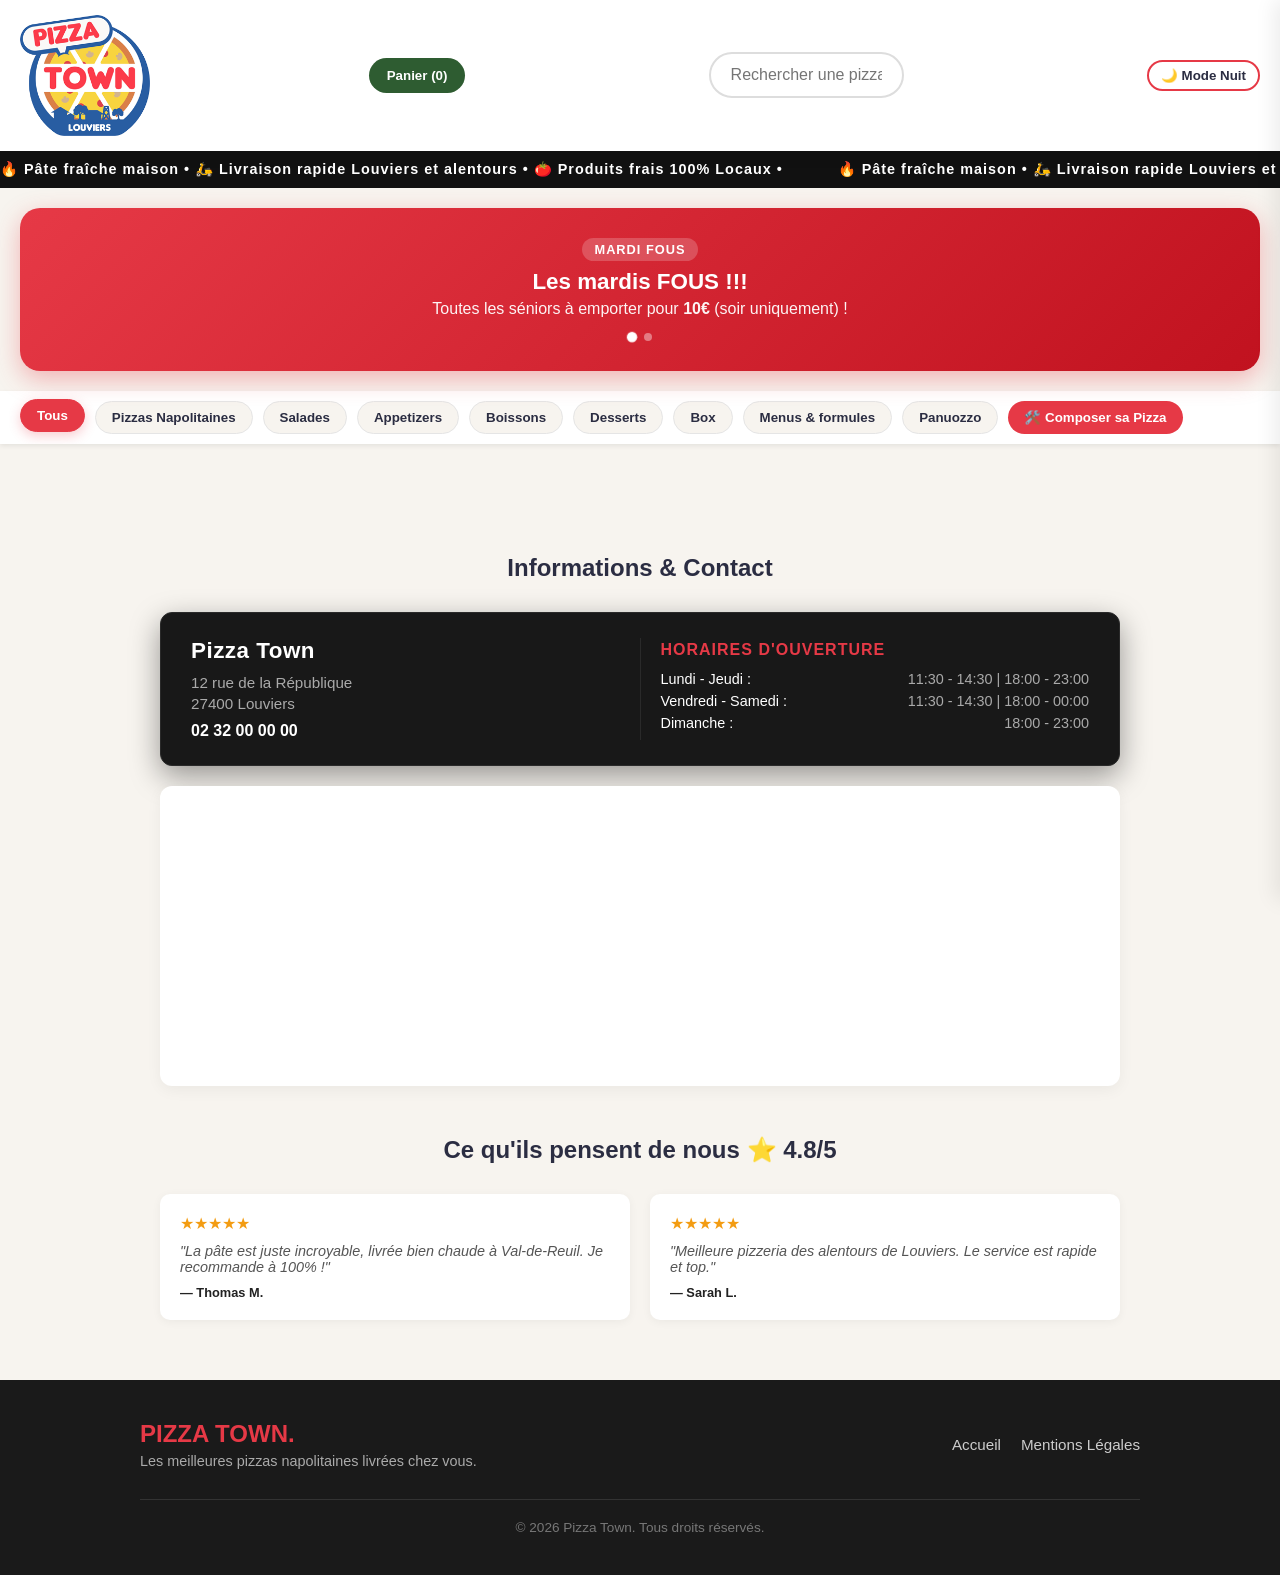
==== index.html @ d5edd6b1 "Initialisation propre site-pizza" ====
<!DOCTYPE html>
<html lang="fr">
<head>
    <meta charset="UTF-8">
    <meta name="viewport" content="width=device-width, initial-scale=1.0">
    <title>Pizza Town | Commande en ligne</title>
    <link rel="stylesheet" href="style.css">
</head>
<body>

    <!-- EN-TÊTE -->
    <header class="navbar">
        <img src="images/logo-pizza-town.png" alt="Pizza Town" id="logo" style="width: 130px; height: auto;">
        <button id="btn-ouvrir-panier" class="cart-btn">
             Panier (<span id="compteur-panier">0</span>)
        </button>
        <div class="search-container" style="text-align: center; margin: 20px 0;">
            <input type="text" id="input-recherche" placeholder="Rechercher une pizza, une boisson..." style="padding: 12px 20px; width: 80%; max-width: 400px; border: 2px solid #ddd; border-radius: 25px; font-size: 16px; outline: none; transition: border-color 0.3s ease;">
        </div>
        <button onclick="toggleDarkMode()" style="background: none; border: 2px solid #E63946; color: inherit; padding: 6px 12px; border-radius: 20px; cursor: pointer; font-weight: bold; transition: 0.2s;" id="dark-btn">🌙 Mode Nuit</button>
    </header>

    <!-- BANDEAU DÉFILANT INFINI (MARQUEE) -->
    <div class="marquee-container">
        <div class="marquee-content">
            <!-- On double le texte pour que la boucle soit invisible -->
            <span>🔥 Pâte fraîche maison • 🛵 Livraison rapide Louviers et alentours • 🍅 Produits frais 100% Locaux • </span>
            <span>🔥 Pâte fraîche maison • 🛵 Livraison rapide Louviers et alentours • 🍅 Produits frais 100% Locaux • </span>
        </div>
    </div>

    <!-- CARROUSEL -->
    <div class="promo-carousel">
        <div class="carousel-track">
            <!-- Slide 1 -->
            <div class="carousel-slide active">
                <div class="promo-badge">Mardi Fous</div>
                <h3>Les mardis FOUS !!!</h3>
                <p>Toutes les séniors à emporter pour <strong>10€</strong> (soir uniquement) !</p>
            </div>
            <!-- Slide 2 -->
            <div class="carousel-slide">
                <div class="promo-badge">Offre Spéciale</div>
                <h3>Une pizza achetée, la 2ème à -50% !</h3>
                <p>Hors week-end sur Sénior et Méga à emporter uniquement !</p>
            </div>
        </div>
        <!-- Indicateurs (les petits points) -->
        <div class="carousel-dots">
            <span class="dot active" data-slide="0"></span>
            <span class="dot" data-slide="1"></span>
        </div>
    </div>

    <!-- BARRE DE CATÉGORIES -->
    <nav class="categories-bar">
        <button class="cat-btn active" onclick="filtrerCategorie('tous')">Tous</button>
        <button class="cat-btn" onclick="filtrerCategorie('pizzas')">Pizzas Napolitaines</button>
        <button class="cat-btn" onclick="filtrerCategorie('salades')">Salades</button>
        <button class="cat-btn" onclick="filtrerCategorie('appetizers')">Appetizers</button>
        <button class="cat-btn" onclick="filtrerCategorie('boissons')">Boissons</button>
        <button class="cat-btn" onclick="filtrerCategorie('desserts')">Desserts</button>
        <button class="cat-btn" onclick="filtrerCategorie('box')">Box</button>
        <button class="cat-btn" onclick="filtrerCategorie('menus')">Menus & formules</button>
        <button class="cat-btn" onclick="filtrerCategorie('panuozzo')">Panuozzo</button>
        
        <!-- Bouton Pizza Builder -->
        <button class="cat-btn" onclick="ouvrirPizzaBuilder()" style="background: #E63946; color: white; font-weight: bold; border: none;">🛠️ Composer sa Pizza</button>
    </nav>

    <!-- GRILLE PRODUITS -->
    <main>
        <div id="grille-pizzas" class="menu-grid"></div>
    </main>

    <!-- PANIER (SIDEBAR) -->
    <aside id="panneau-panier" class="sidebar cache">
        <div class="sidebar-header">
            <h2>Votre Commande</h2>
            <button id="btn-fermer-panier" class="close-btn">X</button>
        </div>
        <div id="liste-articles-panier"></div>
        
        <!-- Bloc Upselling au panier -->
        <div id="upselling-box" style="background: rgba(230, 57, 70, 0.1); border: 1px dashed #E63946; padding: 12px; border-radius: 8px; margin: 15px; text-align: center;">
            <p style="font-size: 0.85rem; margin-bottom: 8px; font-weight: bold; color: inherit;">🔥 Offre Flash : Ajoutez un Coca-Cola 33cl pour 1.00€ !</p>
            <button type="button" onclick="ajouterUpselling('Coca-Cola 33cl', 1.00)" style="background: #E63946; color: white; padding: 6px 12px; font-size: 0.8rem; border: none; border-radius: 4px; cursor: pointer; font-weight: bold;">Ajouter à ma commande</button>
        </div>

        <div class="sidebar-footer">
            <div class="total-ligne">
                <span>Total :</span>
                <span id="prix-total">0.00 €</span>
            </div>
            <button id="btn-payer" class="pay-btn">Commander</button>
        </div>
    </aside>

    <!-- MODALE DE CHECKOUT -->
    <div id="modal-checkout" class="modal-overlay cache">
        <div class="modal-content">
            <div class="modal-header">
                <h2>Finaliser votre commande</h2>
                <button id="btn-fermer-modal" class="close-btn">✕</button>
            </div>
            
            <!-- Choix du mode de commande -->
            <div class="mode-commande-container" style="display: flex; gap: 10px; margin-bottom: 20px;">
                <button type="button" id="btn-mode-livraison" class="mode-btn active-mode" onclick="changerModeCommande('livraison')" style="flex: 1; padding: 10px; border: 2px solid #E63946; background: #E63946; color: white; border-radius: 8px; font-weight: bold; cursor: pointer;">🚚 Livraison</button>
                <button type="button" id="btn-mode-emporter" class="mode-btn" onclick="changerModeCommande('emporter')" style="flex: 1; padding: 10px; border: 2px solid #ccc; background: #f1f1f1; color: #333; border-radius: 8px; font-weight: bold; cursor: pointer;">🛍️ À emporter</button>
            </div>

            <!-- Champ Ville (Livraison) -->
            <div id="champ-ville-wrapper" style="margin-bottom: 15px;">
                <label for="ville-client" style="display: block; font-size: 0.9rem; margin-bottom: 5px; font-weight: bold;">Ville de livraison :</label>
                <select id="ville-client" style="width: 100%; padding: 10px; border-radius: 6px; border: 1px solid #ccc;">
                    <option value="">-- Choisissez votre commune --</option>
                    <option value="Incarville">Incarville (Min. 10€)</option>
                    <option value="La haye-le-comte">La haye-le-comte (Min. 10€)</option>
                    <option value="Louviers">Louviers (Min. 10€)</option>
                    <option value="Pinterville">Pinterville (Min. 10€)</option>
                    <option value="Acquigny">Acquigny (Min. 15€)</option>
                    <option value="Le vaudreuil">Le vaudreuil (Min. 15€)</option>
                    <option value="Saint-etienne-du-vauvray">Saint-etienne-du-vauvray (Min. 15€)</option>
                    <option value="Saint-pierre-du-vauvray">Saint-pierre-du-vauvray (Min. 15€)</option>
                    <option value="Val-de-reuil">Val-de-reuil (Min. 15€)</option>
                    <option value="Vironvay">Vironvay (Min. 15€)</option>
                    <option value="Heudebouville">Heudebouville (Min. 20€)</option>
                    <option value="La vallee">La vallee (Min. 20€)</option>
                    <option value="Lery">Lery (Min. 20€)</option>
                    <option value="Montaure">Montaure (Min. 20€)</option>
                    <option value="Surville">Surville (Min. 20€)</option>
                    <option value="Tostes">Tostes (Min. 20€)</option>
                    <option value="Criquebeuf-sur-seine">Criquebeuf-sur-seine (Min. 30€)</option>
                    <option value="Ande">Andé (Min. 30€)</option>
                    <option value="Ailly">Ailly (Min. 30€)</option>
                    <option value="Canappeville">Canappeville (Min. 30€)</option>
                </select>
            </div>

            <!-- Champ heure de retrait (À emporter) -->
            <div id="champ-heure-wrapper" style="display: none; margin-bottom: 15px;">
                <label for="heure-retrait" style="display: block; font-size: 0.9rem; margin-bottom: 5px; font-weight: bold;">Heure de retrait souhaitée :</label>
                <input type="time" id="heure-retrait" style="width: 100%; padding: 10px; border-radius: 6px; border: 1px solid #ccc; box-sizing: border-box;">
            </div>
            
            <form id="form-commande">
                <div class="form-group">
                    <label>Nom et Prénom</label>
                    <input type="text" id="nom-client" placeholder="Ex: Thomas Dupont" required>
                </div>
                <div class="form-group">
                    <label>Téléphone</label>
                    <input type="tel" id="tel-client" placeholder="Ex: 06 12 34 56 78" required>
                </div>
                <button type="submit" class="submit-order-btn">Valider et transmettre la commande</button>
            </form>
        </div>
    </div>

    <!-- SECTION INFORMATIONS, HORAIRES & CONTACT -->
    <section id="infos" style="max-width: 1000px; margin: 50px auto; padding: 0 20px; font-family: inherit;">
        <h2 style="text-align: center; margin-bottom: 30px; color: inherit;">Informations & Contact</h2>
        
        <div class="contact-horaires-card">
            <div class="card-section">
                <h3>Pizza Town</h3>
                <p class="adresse">12 rue de la République<br>27400 Louviers</p>
                <p class="telephone">02 32 00 00 00</p>
            </div>
            <div class="divider-vertical"></div>
            <div class="card-section horaires-section">
                <h4>Horaires d'ouverture</h4>
                <ul class="horaires-list">
                    <li><span>Lundi - Jeudi :</span> <span>11:30 - 14:30 | 18:00 - 23:00</span></li>
                    <li><span>Vendredi - Samedi :</span> <span>11:30 - 14:30 | 18:00 - 00:00</span></li>
                    <li><span>Dimanche :</span> <span>18:00 - 23:00</span></li>
                </ul>
            </div>
        </div>

        <!-- Google Maps -->
        <div style="background: white; padding: 10px; border-radius: 12px; box-shadow: 0 4px 15px rgba(0,0,0,0.05); overflow: hidden; height: 300px;">
            <iframe width="100%" height="100%" style="border:0; border-radius: 8px;" loading="lazy" allowfullscreen src="https://www.google.com/maps/embed?pb=!1m18!1m12!1m3!1d20998.50893325066!2d1.1500!3d49.2100!2m3!1f0!2f0!3f0!3m2!1i1024!2i768!4f13.1!3m3!1m2!1s0x47e13e8d697b9739%3A0x40c14484fbdb580!2s27400%20Louviers!5e0!3m2!1sfr!2sfr!4v1650000000000!5m2!1sfr!2sfr"></iframe>
        </div>
    </section>

    <!-- SECTION AVIS CLIENTS -->
    <section id="avis" style="max-width: 1000px; margin: 50px auto; padding: 0 20px;">
        <h2 style="text-align: center; margin-bottom: 30px; color: inherit;">Ce qu'ils pensent de nous ⭐ 4.8/5</h2>
        <div style="display: grid; grid-template-columns: repeat(auto-fit, minmax(280px, 1fr)); gap: 20px;">
            <div style="background: white; padding: 20px; border-radius: 10px; box-shadow: 0 2px 10px rgba(0,0,0,0.05);">
                <p style="color: #f39c12; margin: 0 0 10px 0;">★★★★★</p>
                <p style="font-size: 0.9rem; color: #555; font-style: italic;">"La pâte est juste incroyable, livrée bien chaude à Val-de-Reuil. Je recommande à 100% !"</p>
                <p style="font-size: 0.8rem; font-weight: bold; color: #222; margin-top: 10px;">— Thomas M.</p>
            </div>
            <div style="background: white; padding: 20px; border-radius: 10px; box-shadow: 0 2px 10px rgba(0,0,0,0.05);">
                <p style="color: #f39c12; margin: 0 0 10px 0;">★★★★★</p>
                <p style="font-size: 0.9rem; color: #555; font-style: italic;">"Meilleure pizzeria des alentours de Louviers. Le service est rapide et top."</p>
                <p style="font-size: 0.8rem; font-weight: bold; color: #222; margin-top: 10px;">— Sarah L.</p>
            </div>
        </div>
    </section>

    <!-- FOOTER -->
    <footer style="background: #1a1a1a; color: #fff; padding: 40px 20px; margin-top: 60px; font-family: inherit;">
        <div style="max-width: 1000px; margin: auto; display: flex; justify-content: space-between; align-items: center; flex-wrap: wrap; gap: 20px;">
            <div>
                <h3 style="margin: 0 0 5px 0; color: #E63946; font-size: 1.5rem;">PIZZA TOWN.</h3>
                <p style="margin: 0; color: #aaa; font-size: 0.9rem;">Les meilleures pizzas napolitaines livrées chez vous.</p>
            </div>
            <div style="display: flex; gap: 20px; font-size: 0.95rem;">
                <a href="index.html" style="color: #ccc; text-decoration: none; transition: color 0.2s;">Accueil</a>
                <a href="mentions-legales.html" style="color: #ccc; text-decoration: none; transition: color 0.2s;">Mentions Légales</a>
            </div>
        </div>
        <div style="max-width: 1000px; margin: 30px auto 0 auto; border-top: 1px solid #333; padding-top: 20px; text-align: center; color: #777; font-size: 0.85rem;">
            &copy; 2026 Pizza Town. Tous droits réservés. 
        </div>
    </footer>

    <!-- ========================================== -->
    <!-- MODALES (BUILDER VISUEL & TRACKER)         -->
    <!-- ========================================== -->

    <!-- 1. MODALE PIZZA BUILDER (VISUEL EN DIRECT) -->
    <div id="modal-builder" class="modal-overlay cache" style="position: fixed; top:0; left:0; width:100%; height:100%; background:rgba(0,0,0,0.7); display:flex; justify-content:center; align-items:center; z-index:2000;">
        <div style="background: white; color: #333; padding: 30px; border-radius: 12px; width: 90%; max-width: 550px; max-height: 90vh; overflow-y: auto; box-shadow: 0 10px 30px rgba(0,0,0,0.3);">
            <h2 style="margin-top: 0; color: #111; text-align: center;">Crée ta Pizza</h2>
            
            <!-- LE VISUEL DE LA PIZZA EN DIRECT -->
            <div class="pizza-visual-container">
                <div id="visuel-pate" class="pizza-layer pate">
                    <!-- Les calques de sauce -->
                    <div id="visuel-sauce-tomate" class="pizza-layer sauce tomate active"></div>
                    <div id="visuel-sauce-creme" class="pizza-layer sauce creme"></div>
                    <!-- Les calques d'ingrédients -->
                    <div id="visuel-mozzarella" class="pizza-layer ingredient mozza"></div>
                    <div id="visuel-chevre" class="pizza-layer ingredient chevre"></div>
                    <div id="visuel-viande" class="pizza-layer ingredient viande"></div>
                    <div id="visuel-poulet" class="pizza-layer ingredient poulet"></div>
                    <div id="visuel-champignons" class="pizza-layer ingredient champis"></div>
                    <div id="visuel-miel" class="pizza-layer ingredient miel"></div>
                    <div id="visuel-oignons" class="pizza-layer ingredient oignons"></div>
                    <div id="visuel-poivrons" class="pizza-layer ingredient poivrons"></div>
                </div>
            </div>

            <form id="form-builder" onsubmit="ajouterPizzaCustom(event)">
                
                <div style="margin: 15px 0;">
                    <label style="font-weight: bold; display: block; margin-bottom: 5px;">1. Taille :</label>
                    <select id="builder-taille" onchange="calculerPrixBuilder()" style="width:100%; padding:10px; border-radius:6px; border: 1px solid #ccc; font-size: 1rem;">
                        <option value="9.00" data-nom="Junior">Junior (9.00€)</option>
                        <option value="11.90" data-nom="Senior" selected>Senior (11.90€)</option>
                        <option value="16.90" data-nom="Méga">Méga (16.90€)</option>
                    </select>
                </div>

                <div style="margin: 15px 0;">
                    <label style="font-weight: bold; display: block; margin-bottom: 5px;">2. Base :</label>
                    <select id="builder-base" onchange="changerBaseVisuelle()" style="width:100%; padding:10px; border-radius:6px; border: 1px solid #ccc; font-size: 1rem;">
                        <option value="Sauce Tomate">Sauce Tomate</option>
                        <option value="Crème Fraîche">Crème Fraîche</option>
                    </select>
                </div>
                
                <div style="margin: 15px 0;">
                    <label style="font-weight: bold; display: block; margin-bottom: 10px;">3. Ingrédients (+1.50€) :</label>
                    <div style="display: grid; grid-template-columns: repeat(2, 1fr); gap: 10px;">
                        <label style="border: 2px solid #ddd; padding: 10px; border-radius: 8px; cursor: pointer; text-align: center; transition: 0.2s;">
                            <input type="checkbox" name="ingredient" value="Mozzarella" data-layer="visuel-mozzarella" onchange="majStyleEtPrix(this)" style="display:none;"> Mozzarella
                        </label>
                        <label style="border: 2px solid #ddd; padding: 10px; border-radius: 8px; cursor: pointer; text-align: center; transition: 0.2s;">
                            <input type="checkbox" name="ingredient" value="Chèvre" data-layer="visuel-chevre" onchange="majStyleEtPrix(this)" style="display:none;"> Chèvre
                        </label>
                        <label style="border: 2px solid #ddd; padding: 10px; border-radius: 8px; cursor: pointer; text-align: center; transition: 0.2s;">
                            <input type="checkbox" name="ingredient" value="Viande Hachée" data-layer="visuel-viande" onchange="majStyleEtPrix(this)" style="display:none;"> Viande Hachée
                        </label>
                        <label style="border: 2px solid #ddd; padding: 10px; border-radius: 8px; cursor: pointer; text-align: center; transition: 0.2s;">
                            <input type="checkbox" name="ingredient" value="Poulet" data-layer="visuel-poulet" onchange="majStyleEtPrix(this)" style="display:none;"> Poulet
                        </label>
                        <label style="border: 2px solid #ddd; padding: 10px; border-radius: 8px; cursor: pointer; text-align: center; transition: 0.2s;">
                            <input type="checkbox" name="ingredient" value="Champignons" data-layer="visuel-champignons" onchange="majStyleEtPrix(this)" style="display:none;"> Champignons
                        </label>
                        <label style="border: 2px solid #ddd; padding: 10px; border-radius: 8px; cursor: pointer; text-align: center; transition: 0.2s;">
                            <input type="checkbox" name="ingredient" value="Miel" data-layer="visuel-miel" onchange="majStyleEtPrix(this)" style="display:none;"> Miel
                        </label>
                        <label style="border: 2px solid #ddd; padding: 10px; border-radius: 8px; cursor: pointer; text-align: center; transition: 0.2s;">
                            <input type="checkbox" name="ingredient" value="Oignons" data-layer="visuel-oignons" onchange="majStyleEtPrix(this)" style="display:none;"> Oignons
                        </label>
                        <label style="border: 2px solid #ddd; padding: 10px; border-radius: 8px; cursor: pointer; text-align: center; transition: 0.2s;">
                            <input type="checkbox" name="ingredient" value="Poivrons" data-layer="visuel-poivrons" onchange="majStyleEtPrix(this)" style="display:none;"> Poivrons
                        </label>
                    </div>
                </div>
                
                <div style="display: flex; gap: 10px; margin-top: 25px;">
                    <button type="submit" id="btn-prix-builder" style="flex: 1; background: #E63946; padding: 15px; color: white; border: none; border-radius: 6px; font-weight: bold; font-size: 1.1rem; cursor:pointer;">Ajouter au panier (11.90 €)</button>
                    <button type="button" onclick="fermerBuilder()" style="background: #666; padding: 15px; color: white; border: none; border-radius: 6px; font-weight: bold; cursor:pointer;">Annuler</button>
                </div>
            </form>
        </div>
    </div>

    <!-- 2. MODALE DU TRACKER DE COMMANDE -->
    <div id="modal-tracker" class="modal-overlay cache" style="position: fixed; top:0; left:0; width:100%; height:100%; background:rgba(0,0,0,0.8); display:flex; justify-content:center; align-items:center; z-index:2000;">
        <div style="background: white; color: #333; padding: 30px; border-radius: 12px; width: 90%; max-width: 450px; text-align: center; box-shadow: 0 4px 20px rgba(0,0,0,0.2);">
            <h2 style="margin-top: 0; color: #111;">🍕 Suivi de votre Commande</h2>
            <p style="color: #666; font-size: 0.9rem; margin-bottom: 20px;">Votre commande est transmise en cuisine en temps réel.</p>
            
            <div style="display: flex; flex-direction: column; gap: 15px; text-align: left; margin: 20px 0; background: #f9f9f9; padding: 20px; border-radius: 8px;">
                <div id="step-1" style="font-weight: bold; color: #2a9d8f; font-size: 1.1rem;">✔ Commande validée</div>
                <div id="step-2" style="color: #888; font-size: 1.1rem;">⏳ En cours de préparation</div>
                <div id="step-3" style="color: #888; font-size: 1.1rem;">🔥 Au four</div>
                <div id="step-4" style="color: #888; font-size: 1.1rem;">🚀 En route / Prête à être récupérée</div>
            </div>

            <button onclick="fermerTracker()" style="background: #E63946; color: white; border: none; padding: 12px 25px; border-radius: 6px; font-weight: bold; margin-top: 15px; cursor:pointer;">Fermer le suivi</button>
        </div>
    </div>

    <script src="app.js"></script>
</body>
</html>
---- style.css ----
/* =========================================
   1. VARIABLES (Thème Clair & Italien)
   ========================================= */
:root {
  --rouge-tomate: #E63946;
  --vert-basilic: #2E5C31;
  --blanc-creme: #F7F4EF;
  --texte-sombre: #2B2D42;
  --gris-clair: #E5E5E5;
  --ombre: rgba(0, 0, 0, 0.08);
}

/* =========================================
   2. RESET BASIQUE
   ========================================= */
* {
  margin: 0;
  padding: 0;
  box-sizing: border-box;
  font-family: 'Segoe UI', Tahoma, Geneva, Verdana, sans-serif;
}

body {
  background-color: var(--blanc-creme);
  color: var(--texte-sombre);
}

/* =========================================
   3. EN-TÊTE (Barre de navigation)
   ========================================= */
.navbar {
  display: flex;
  justify-content: space-between;
  align-items: center;
  padding: 15px 20px;
  background-color: white;
  box-shadow: 0 4px 15px var(--ombre);
  position: sticky;
  top: 0;
  z-index: 100;
}

.logo h1 {
  color: var(--rouge-tomate);
  font-size: 1.5rem;
  font-weight: 900;
  letter-spacing: -1px;
}

.cart-btn {
  background-color: var(--vert-basilic);
  color: white;
  border: none;
  padding: 10px 18px;
  border-radius: 30px;
  font-weight: bold;
  cursor: pointer;
  transition: transform 0.2s;
}

.cart-btn:active {
  transform: scale(0.95);
}

/* =========================================
   4. BANNIÈRE PROMO
   ========================================= */
.hero-banner {
  background-color: var(--rouge-tomate);
  color: white;
  padding: 30px 20px;
  text-align: center;
  margin: 20px;
  border-radius: 20px;
  box-shadow: 0 8px 20px rgba(230, 57, 70, 0.3);
}

/* =========================================
   5. BARRE DE CATEGORIES
   ========================================= */
.categories-bar {
  display: flex;
  gap: 10px;
  overflow-x: auto;
  padding: 10px 20px;
  background-color: white;
  margin-bottom: 20px;
  box-shadow: 0 2px 5px var(--ombre);
}

.cat-btn {
  background-color: var(--blanc-creme);
  color: var(--texte-sombre);
  border: 1px solid var(--gris-clair);
  padding: 8px 16px;
  border-radius: 20px;
  font-weight: 600;
  white-space: nowrap;
  cursor: pointer;
  transition: 0.2s;
}

.cat-btn.active, .cat-btn:hover {
  background-color: var(--rouge-tomate);
  color: white;
  border-color: var(--rouge-tomate);
}

/* =========================================
   6. MENU & GRILLE PRODUITS
   ========================================= */
main {
  padding: 20px;
}

.menu-grid {
  display: grid;
  grid-template-columns: 1fr;
  gap: 20px;
}

.pizza-card {
  background: white;
  border-radius: 15px;
  padding: 15px;
  box-shadow: 0 4px 10px var(--ombre);
  text-align: left;
}

/* Nouvelle carte produit immersive */
.product-card, .pizza-card {
    background: #ffffff;
    border-radius: 16px;
    overflow: hidden; /* Cache tout ce qui dépasse pour un effet propre */
    box-shadow: 0 6px 20px rgba(0, 0, 0, 0.06);
    display: flex;
    flex-direction: column;
    text-align: left;
    transition: transform 0.3s ease, box-shadow 0.3s ease;
}

.product-card:hover, .pizza-card:hover {
    transform: translateY(-6px);
    box-shadow: 0 12px 30px rgba(0, 0, 0, 0.12);
}

/* Image en plein format en haut de la carte */
.product-card img, .pizza-card img {
    width: 100%;
    height: 180px;
    object-fit: cover; /* L'image remplit tout l'espace sans bandes grises */
    transition: transform 0.5s ease; /* Prépare l'effet zoom */
}

/* Effet zoom ultra-stylé quand la souris passe sur la carte */
.product-card:hover img, .pizza-card:hover img {
    transform: scale(1.05);
}

/* Zone du texte à l'intérieur de la carte */
.product-card h3, .pizza-card h3, 
.product-card .pizza-nom, .pizza-card .pizza-nom {
    padding: 15px 15px 5px 15px;
    font-size: 1.15rem;
    font-weight: 700;
}

.product-card .category {
    padding: 0 15px;
    font-size: 0.8rem;
    color: #888;
    text-transform: uppercase;
}

/* Ajustement pour le bouton d'ajout en bas de carte */
.product-card .add-btn, .pizza-card .add-btn {
    margin: 15px;
    width: calc(100% - 30px);
}

.pizza-nom {
  font-size: 1.2rem;
  font-weight: bold;
}

.pizza-prix {
  color: var(--rouge-tomate);
  font-weight: bold;
  margin: 5px 0 15px 0;
}

.add-btn {
  background-color: white;
  color: var(--rouge-tomate);
  border: 2px solid var(--rouge-tomate);
  padding: 10px;
  width: 100%;
  border-radius: 10px;
  font-weight: bold;
  cursor: pointer;
  transition: 0.2s;
}

.add-btn:active {
  background-color: var(--rouge-tomate);
  color: white;
}

/* =========================================
   7. PANNEAU LATÉRAL (Panier)
   ========================================= */
.sidebar {
  position: fixed;
  top: 0;
  right: 0;
  width: 100%;
  max-width: 400px;
  height: 100vh;
  background-color: white;
  box-shadow: -5px 0 20px var(--ombre);
  display: flex;
  flex-direction: column;
  transition: transform 0.3s ease-in-out;
  z-index: 200;
}

.cache {
  transform: translateX(100%);
}

.sidebar-header {
  display: flex;
  justify-content: space-between;
  align-items: center;
  padding: 20px;
  background-color: var(--blanc-creme);
  border-bottom: 1px solid var(--gris-clair);
}

.close-btn {
  background: none;
  border: none;
  font-size: 1.5rem;
  font-weight: bold;
  color: var(--texte-sombre);
  cursor: pointer;
}

#liste-articles-panier {
  flex: 1;
  padding: 20px;
  overflow-y: auto;
}

.sidebar-footer {
  padding: 20px;
  background-color: white;
  border-top: 1px solid var(--gris-clair);
}

.total-ligne {
  display: flex;
  justify-content: space-between;
  font-size: 1.2rem;
  font-weight: bold;
  margin-bottom: 15px;
}

.pay-btn {
  background-color: var(--vert-basilic);
  color: white;
  border: none;
  width: 100%;
  padding: 15px;
  border-radius: 10px;
  font-size: 1.1rem;
  font-weight: bold;
  cursor: pointer;
}

/* =========================================
   8. ADAPTATION PC / TABLETTES
   ========================================= */
@media (min-width: 768px) {
  .menu-grid {
    grid-template-columns: repeat(3, 1fr);
  }
}
@keyframes fadeIn {
    from {
        opacity: 0;
        transform: translateY(15px);
    }
    to {
        opacity: 1;
        transform: translateY(0);
    }
}

.product-card, .pizza-card {
    animation: fadeIn 0.4s ease-out forwards;
}
.product-card, .pizza-card {
    transition: transform 0.3s ease, box-shadow 0.3s ease;
}

.product-card:hover, .pizza-card:hover {
    transform: translateY(-6px);
    box-shadow: 0 10px 25px rgba(0, 0, 0, 0.12);
}
.add-btn, .cart-btn, .cat-btn {
    transition: transform 0.15s ease, background-color 0.2s ease, color 0.2s ease;
}

.add-btn:active, .cart-btn:active, .cat-btn:active {
    transform: scale(0.95);
}
/* Animation au survol et au clic pour les boutons d'ajout */
.add-btn {
    transition: all 0.25s cubic-bezier(0.16, 1, 0.3, 1);
    cursor: pointer;
}

/* Effet quand la souris passe dessus (Hover) */
.add-btn:hover {
    transform: translateY(-2px) scale(1.02);
    background-color: var(--rouge-tomate);
    color: white;
    box-shadow: 0 6px 15px rgba(230, 57, 70, 0.3);
}

/* Effet au clic (Active) */
.add-btn:active {
    transform: translateY(0) scale(0.97);
    box-shadow: 0 2px 5px rgba(230, 57, 70, 0.2);
}
/* =========================================
   CARROUSEL PROMOTIONNEL
   ========================================= */
.promo-carousel {
    position: relative;
    background: linear-gradient(135deg, var(--rouge-tomate), #c1121f);
    color: white;
    padding: 30px 20px;
    margin: 20px;
    border-radius: 20px;
    box-shadow: 0 8px 25px rgba(230, 57, 70, 0.35);
    overflow: hidden;
    text-align: center;
    min-height: 130px;
    display: flex;
    flex-direction: column;
    justify-content: center;
}

.carousel-track {
    position: relative;
    width: 100%;
}

.carousel-slide {
    display: none;
    opacity: 0;
    transition: opacity 0.6s ease-in-out;
}

.carousel-slide.active {
    display: block;
    opacity: 1;
    animation: slideIn 0.5s ease-out forwards;
}

@keyframes slideIn {
    from {
        transform: translateY(10px);
        opacity: 0;
    }
    to {
        transform: translateY(0);
        opacity: 1;
    }
}

.promo-badge {
    display: inline-block;
    background-color: rgba(255, 255, 255, 0.2);
    padding: 4px 12px;
    border-radius: 20px;
    font-size: 0.8rem;
    font-weight: bold;
    text-transform: uppercase;
    letter-spacing: 1px;
    margin-bottom: 8px;
}

.carousel-slide h3 {
    font-size: 1.4rem;
    font-weight: 800;
    margin-bottom: 5px;
}

.carousel-slide p {
    font-size: 1rem;
    opacity: 0.95;
}

/* Les points de navigation en bas */
.carousel-dots {
    display: flex;
    justify-content: center;
    gap: 8px;
    margin-top: 15px;
}

.dot {
    width: 8px;
    height: 8px;
    border-radius: 50%;
    background-color: rgba(255, 255, 255, 0.4);
    cursor: pointer;
    transition: background-color 0.3s, transform 0.3s;
}

.dot.active {
    background-color: white;
    transform: scale(1.3);
}
@keyframes bounce {
    0%, 100% { transform: scale(1); }
    50% { transform: scale(1.25); }
}

.cart-btn.pulse {
    animation: bounce 0.4s ease-in-out;
}
.cat-btn {
    transition: all 0.3s cubic-bezier(0.4, 0, 0.2, 1);
}

.cat-btn.active {
    transform: translateY(-2px);
    box-shadow: 0 4px 12px rgba(230, 57, 70, 0.25);
}
.add-btn {
    position: relative;
    overflow: hidden;
}

.add-btn::after {
    content: "";
    position: absolute;
    top: 50%;
    left: 50%;
    width: 5;
    height: 5px;
    background: rgba(255, 255, 255, 0.5);
    opacity: 0;
    border-radius: 100%;
    transform: scale(1, 1) translate(-50%);
    transform-origin: 50% 50%;
}

.add-btn:active::after {
    animation: ripple 0.4s ease-out;
}

@keyframes ripple {
    0% {
        transform: scale(0, 0);
        opacity: 0.5;
    }
    100% {
        transform: scale(40, 40);
        opacity: 0;
    }
}
@keyframes flyToCart {
    0% {
        transform: scale(1);
        opacity: 1;
    }
    50% {
        transform: scale(0.3) translateY(-150px);
        opacity: 0.7;
    }
    100% {
        transform: scale(0.1) translateY(-300px);
        opacity: 0;
    }
}

.product-card.flying {
    animation: flyToCart 0.6s cubic-bezier(0.2, 1, 0.3, 1) forwards;
    pointer-events: none;
}
@keyframes flyToCart {
    0% {
        transform: scale(1);
        opacity: 1;
    }
    50% {
        transform: scale(0.2) translateY(-200px) translateX(100px);
        opacity: 0.6;
    }
    100% {
        transform: scale(0.05) translateY(-400px) translateX(200px);
        opacity: 0;
    }
}

.product-card.flying, .pizza-card.flying {
    animation: flyToCart 0.6s cubic-bezier(0.2, 1, 0.3, 1) forwards;
    z-index: 1000;
    pointer-events: none;
}
@keyframes flyToCartDynamic {
    0% {
        transform: scale(1) translate(0, 0);
        opacity: 1;
    }
    50% {
        transform: scale(0.3);
        opacity: 0.8;
    }
    100% {
        transform: scale(0.05) translate(var(--translate-x), var(--translate-y));
        opacity: 0;
    }
}

.product-card.flying, .pizza-card.flying {
    animation: flyToCartDynamic 0.6s cubic-bezier(0.2, 1, 0.3, 1) forwards;
    z-index: 1000;
    pointer-events: none;
    position: relative;
}
#input-recherche:focus {
    border-color: #E63946; /* Utilise la couleur principale de ton thème */
    box-shadow: 0 4px 12px rgba(230, 57, 70, 0.15);
}

@keyframes toastAnim {
    0% { transform: translateY(100px); opacity: 0; }
    15% { transform: translateY(0); opacity: 1; }
    85% { transform: translateY(0); opacity: 1; }
    100% { transform: translateY(100px); opacity: 0; }
}

.toast-notification {
    position: fixed;
    bottom: 25px;
    right: 25px;
    background: #111;
    color: #fff;
    padding: 14px 22px;
    border-radius: 10px;
    font-family: inherit;
    font-size: 15px;
    font-weight: 500;
    z-index: 10000;
    box-shadow: 0 8px 20px rgba(0, 0, 0, 0.25);
    border-left: 4px solid #E63946; /* Rappel de ta couleur de thème */
    animation: toastAnim 2.5s ease forwards;
}
/* Style global de la liste dans le panier */
#liste-articles-panier {
    padding: 15px;
    max-height: calc(100vh - 200px);
    overflow-y: auto;
}

/* Ligne d'un article dans le panier */
.panier-item {
    display: flex;
    justify-content: space-between;
    align-items: center;
    background: #f9f9f9;
    padding: 12px;
    border-radius: 8px;
    margin-bottom: 10px;
    border: 1px solid #eee;
}

.panier-item-infos {
    display: flex;
    flex-direction: column;
    gap: 4px;
}

.panier-item-nom {
    font-weight: 600;
    color: #222;
    font-size: 0.95rem;
}

.panier-item-prix {
    color: #E63946;
    font-weight: bold;
    font-size: 0.9rem;
}

/* Bouton supprimer propre */
.panier-btn-supprimer {
    background: #ffeeee;
    border: none;
    color: #E63946;
    width: 32px;
    height: 32px;
    border-radius: 50%;
    cursor: pointer;
    display: flex;
    align-items: center;
    justify-content: center;
    transition: background 0.2s;
}

.panier-btn-supprimer:hover {
    background: #E63946;
    color: white;
}
.modal-overlay {
    position: fixed;
    top: 0;
    left: 0;
    width: 100%;
    height: 100%;
    background: rgba(0, 0, 0, 0.6);
    display: flex;
    justify-content: center;
    align-items: center;
    z-index: 20000;
}

.modal-overlay.cache {
    display: none;
}

.modal-content {
    background: white;
    padding: 30px;
    border-radius: 12px;
    width: 90%;
    max-width: 450px;
    box-shadow: 0 10px 30px rgba(0,0,0,0.3);
}

.modal-header {
    display: flex;
    justify-content: space-between;
    align-items: center;
    margin-bottom: 20px;
}

.form-group {
    margin-bottom: 15px;
}

.form-group label {
    display: block;
    margin-bottom: 5px;
    font-weight: 600;
    font-size: 0.9rem;
}

.form-group input, .form-group select {
    width: 100%;
    padding: 10px;
    border: 1px solid #ddd;
    border-radius: 6px;
    font-size: 1rem;
    outline: none;
}

.submit-order-btn {
    width: 100%;
    background: #2D6A4F;
    color: white;
    border: none;
    padding: 12px;
    border-radius: 6px;
    font-weight: bold;
    font-size: 1rem;
    cursor: pointer;
    margin-top: 10px;
    transition: background 0.2s;
}

.submit-order-btn:hover {
    background: #1B4332;
}
/* --- MODE NUIT PRO --- */
body.dark-mode {
    background-color: #121212 !important;
    color: #f1f1f1 !important;
}

body.dark-mode header,
body.dark-mode .pizza-card,
body.dark-mode .modal-content,
body.dark-mode footer {
    background-color: #1e1e1e !important;
    color: #f1f1f1 !important;
    border-color: #333 !important;
}

body.dark-mode .pizza-nom, 
body.dark-mode h1, 
body.dark-mode h2, 
body.dark-mode h3, 
body.dark-mode h4 {
    color: #ffffff !important;
}

body.dark-mode p, 
body.dark-mode span:not(.pizza-prix) {
    color: #b0b0b0 !important;
}

/* Ajustement des boutons de taille en mode nuit */
body.dark-mode .taille-selector label {
    background: #2d2d2d !important;
    color: #ccc !important;
    border: 1px solid #444;
}

body.dark-mode .taille-selector label span {
    color: #888 !important;
}

body.dark-mode .taille-selector label.taille-active,
body.dark-mode .taille-selector input:checked + span {
    background: #E63946 !important;
    color: white !important;
}

body.dark-mode input[type="text"], 
body.dark-mode input[type="tel"], 
body.dark-mode select {
    background-color: #2d2d2d !important;
    color: white !important;
    border-color: #444 !important;
}
/* --- CORRECTIONS MODE NUIT (Panneau panier & Boutons de taille) --- */
body.dark-mode #panneau-panier {
    background-color: #1e1e1e !important;
    color: #f1f1f1 !important;
}

body.dark-mode .panier-item {
    background-color: #2d2d2d !important;
    border-color: #444 !important;
}

body.dark-mode .panier-item-nom,
body.dark-mode .panier-item-prix {
    color: #f1f1f1 !important;
}

/* Forcer le bouton rouge actif peu importe le mode */
.taille-selector label.taille-active {
    background: #E63946 !important;
    color: white !important;
}
.taille-selector label.taille-active span {
    color: #ffe5e7 !important;
}
.contact-horaires-card {
    background: #181818;
    color: #f1f1f1;
    border: 1px solid #2a2a2a;
    border-radius: 12px;
    padding: 25px 30px;
    width: 100%; /* S'étale sur toute la largeur disponible comme la carte Maps */
    box-sizing: border-box;
    display: flex;
    flex-wrap: wrap;
    align-items: center;
    justify-content: space-between;
    gap: 20px;
    box-shadow: 0 10px 30px rgba(0, 0, 0, 0.4);
    margin-bottom: 20px; /* Espace avant la carte Maps */
}

.contact-horaires-card .card-section {
    flex: 1;
    min-width: 250px;
}

.contact-horaires-card h3 {
    margin: 0 0 8px 0;
    font-size: 1.4rem;
    color: #ffffff;
    letter-spacing: 0.5px;
}

.contact-horaires-card h4 {
    margin: 0 0 12px 0;
    font-size: 1rem;
    color: #E63946;
    text-transform: uppercase;
    letter-spacing: 1px;
}

.card-section .adresse {
    color: #aaa;
    font-size: 0.95rem;
    line-height: 1.4;
    margin-bottom: 8px;
}

.card-section .telephone {
    color: #ffffff;
    font-weight: 600;
    font-size: 1rem;
    margin: 0;
}

/* Ligne de séparation verticale entre les infos et les horaires sur grand écran */
.divider-vertical {
    width: 1px;
    background: #2a2a2a;
    align-self: stretch;
}

.horaires-list {
    list-style: none;
    padding: 0;
    margin: 0;
}

.horaires-list li {
    display: flex;
    justify-content: space-between;
    font-size: 0.9rem;
    margin-bottom: 6px;
    color: #ccc;
    gap: 15px;
}

.horaires-list li span:first-child {
    font-weight: 500;
    color: #ffffff;
}

.horaires-list li span:last-child {
    color: #aaa;
    text-align: right;
}

/* Adaptation automatique sur mobile (passe en colonne si l'écran est trop étroit) */
@media (max-width: 768px) {
    .contact-horaires-card {
        flex-direction: column;
        align-items: stretch;
    }
    .divider-vertical {
        width: 100%;
        height: 1px;
    }
}
/* =========================================
   🍕 MODALE PIZZA BUILDER (SUR-MESURE)
========================================= */
.builder-modal-content {
    background: white;
    color: #333;
    padding: 30px;
    border-radius: 12px;
    width: 90%;
    max-width: 550px;
    max-height: 90vh;
    overflow-y: auto;
    box-shadow: 0 4px 20px rgba(0,0,0,0.2);
}

.builder-title {
    margin-top: 0;
    color: #111;
    margin-bottom: 20px;
}

.builder-section {
    margin: 15px 0;
}

.builder-label {
    font-weight: bold;
    display: block;
    margin-bottom: 8px;
}

.builder-select {
    width: 100%;
    padding: 10px;
    border: 1px solid #ccc;
    border-radius: 6px;
    font-size: 1rem;
    outline: none;
    transition: 0.3s;
}

.builder-select:focus {
    border-color: #E63946;
}

/* Grille des ingrédients */
.ingredients-grid {
    display: grid;
    grid-template-columns: repeat(auto-fit, minmax(130px, 1fr));
    gap: 10px;
}

.ingredient-btn {
    display: block;
    border: 2px solid #ddd;
    padding: 10px;
    border-radius: 8px;
    cursor: pointer;
    text-align: center;
    transition: all 0.2s ease-in-out;
    user-select: none;
    background: transparent;
    color: inherit;
}

/* On cache la petite case à cocher native */
.ingredient-btn input {
    display: none; 
}

/* L'état quand on clique sur l'ingrédient */
.ingredient-btn.active {
    border-color: #E63946;
    background: rgba(230, 57, 70, 0.08);
    color: #E63946;
    font-weight: bold;
}

/* Boutons d'action */
.builder-actions {
    display: flex;
    gap: 10px;
    margin-top: 25px;
}

.btn-valider-builder {
    flex: 1;
    background: #E63946;
    padding: 15px;
    color: white;
    border: none;
    border-radius: 6px;
    font-weight: bold;
    cursor: pointer;
    font-size: 1.1rem;
    transition: 0.2s;
}

.btn-valider-builder:hover {
    opacity: 0.9;
}

.btn-annuler-builder {
    background: #666;
    padding: 15px;
    color: white;
    border: none;
    border-radius: 6px;
    font-weight: bold;
    cursor: pointer;
    transition: 0.2s;
}

.btn-annuler-builder:hover {
    background: #555;
}
/* =========================================
   ANIMATIONS PREMIUM (MARQUEE & BOUTON)
========================================= */

/* --- 1. Bandeau Marquee --- */
.marquee-container {
    width: 100%;
    background: #111; /* Fond sombre classe */
    color: #fff;
    padding: 10px 0;
    overflow: hidden;
    white-space: nowrap;
    display: flex;
    align-items: center;
    font-size: 0.9rem;
    font-weight: bold;
    letter-spacing: 1px;
}

.marquee-content {
    display: inline-block;
    animation: scrollMarquee 20s linear infinite; /* 20s = Vitesse de défilement */
}

/* Espace entre les phrases */
.marquee-content span {
    padding-right: 50px;
}

@keyframes scrollMarquee {
    from { transform: translateX(0); }
    to { transform: translateX(-50%); } 
}

/* --- 2. Bouton d'ajout Micro-interactif --- */
.add-btn {
    position: relative;
    display: flex;
    justify-content: center;
    align-items: center;
    height: 42px; /* Hauteur fixe pour éviter que ça saute */
    transition: all 0.3s cubic-bezier(0.25, 0.8, 0.25, 1);
    overflow: hidden;
}

/* État "Chargement" (Le bouton se rétracte en rond) */
.add-btn.loading {
    width: 42px !important;
    border-radius: 50%;
    color: transparent !important;
    pointer-events: none; /* Empêche de cliquer deux fois */
    background-color: #666 !important;
    margin: 0 auto;
}

/* Le petit cercle qui tourne à l'intérieur */
.add-btn.loading::after {
    content: "";
    position: absolute;
    width: 20px;
    height: 20px;
    border: 3px solid rgba(255,255,255,0.3);
    border-top-color: white;
    border-radius: 50%;
    animation: spinButton 0.6s linear infinite;
}

@keyframes spinButton {
    to { transform: rotate(360deg); }
}

/* État "Succès" (Vert + Rebond) */
.add-btn.success {
    background-color: #2a9d8f !important; /* Vert succès */
    color: white !important;
    pointer-events: none;
    animation: bounceButton 0.5s cubic-bezier(0.175, 0.885, 0.32, 1.275);
}

@keyframes bounceButton {
    0% { transform: scale(0.9); }
    50% { transform: scale(1.05); }
    100% { transform: scale(1); }
}
/* =========================================
   BUILDER VISUEL (PIZZA EN DIRECT)
========================================= */

.pizza-visual-container {
    display: flex;
    justify-content: center;
    margin: 20px 0;
}

.pizza-layer {
    position: absolute;
    top: 0; left: 0; width: 100%; height: 100%;
    border-radius: 50%;
    opacity: 0;
    transition: opacity 0.3s ease-in-out, transform 0.3s ease;
    pointer-events: none;
}

/* Le calque actif devient visible */
.pizza-layer.active {
    opacity: 1;
}

/* 1. La pâte à pizza */
.pate {
    position: relative;
    width: 220px;
    height: 220px;
    background: #e8c396;
    border: 12px solid #d4a373;
    box-shadow: inset 0 0 20px rgba(0,0,0,0.1), 0 10px 20px rgba(0,0,0,0.15);
    opacity: 1; /* La pâte est toujours visible */
    overflow: hidden; /* Empêche les ingrédients de déborder de la croûte */
}

/* 2. Les sauces */
.sauce {
    transform: scale(0.95);
}
.sauce.tomate { background: #cf3125; }
.sauce.creme { background: #fdf5e6; }

/* 3. Les ingrédients (Motifs CSS pour simuler la nourriture) */
.ingredient {
    transform: scale(0.92);
}

.mozza {
    background: radial-gradient(circle, rgba(255,255,255,0.9) 15%, transparent 16%), 
                radial-gradient(circle, rgba(255,255,255,0.8) 10%, transparent 11%);
    background-size: 50px 50px;
    background-position: 0 0, 25px 25px;
}

.viande {
    background: radial-gradient(circle, #5c4033 12%, transparent 13%);
    background-size: 40px 40px;
    background-position: 10px 10px;
}

.champis {
    background: radial-gradient(ellipse, #b5b5b5 12%, transparent 13%);
    background-size: 45px 45px;
    background-position: 5px 15px;
}

.poulet {
    background: radial-gradient(circle, #dca85b 12%, transparent 13%);
    background-size: 35px 35px;
    background-position: 15px 5px;
}

.poivrons {
    background: radial-gradient(circle, #4caf50 10%, transparent 11%);
    background-size: 40px 40px;
    background-position: 0 20px;
}

.oignons {
    background: radial-gradient(circle, transparent 8%, #9c27b0 9%, #9c27b0 11%, transparent 12%);
    background-size: 45px 45px;
    background-position: 20px 20px;
}

.chevre {
    background: radial-gradient(circle, #ffffff 18%, #cccccc 20%, transparent 21%);
    background-size: 60px 60px;
    background-position: 5px 5px;
}

.miel {
    background: radial-gradient(circle, rgba(255, 193, 7, 0.7) 15%, transparent 20%);
    background-size: 70px 70px;
    background-position: 10px 30px;
}
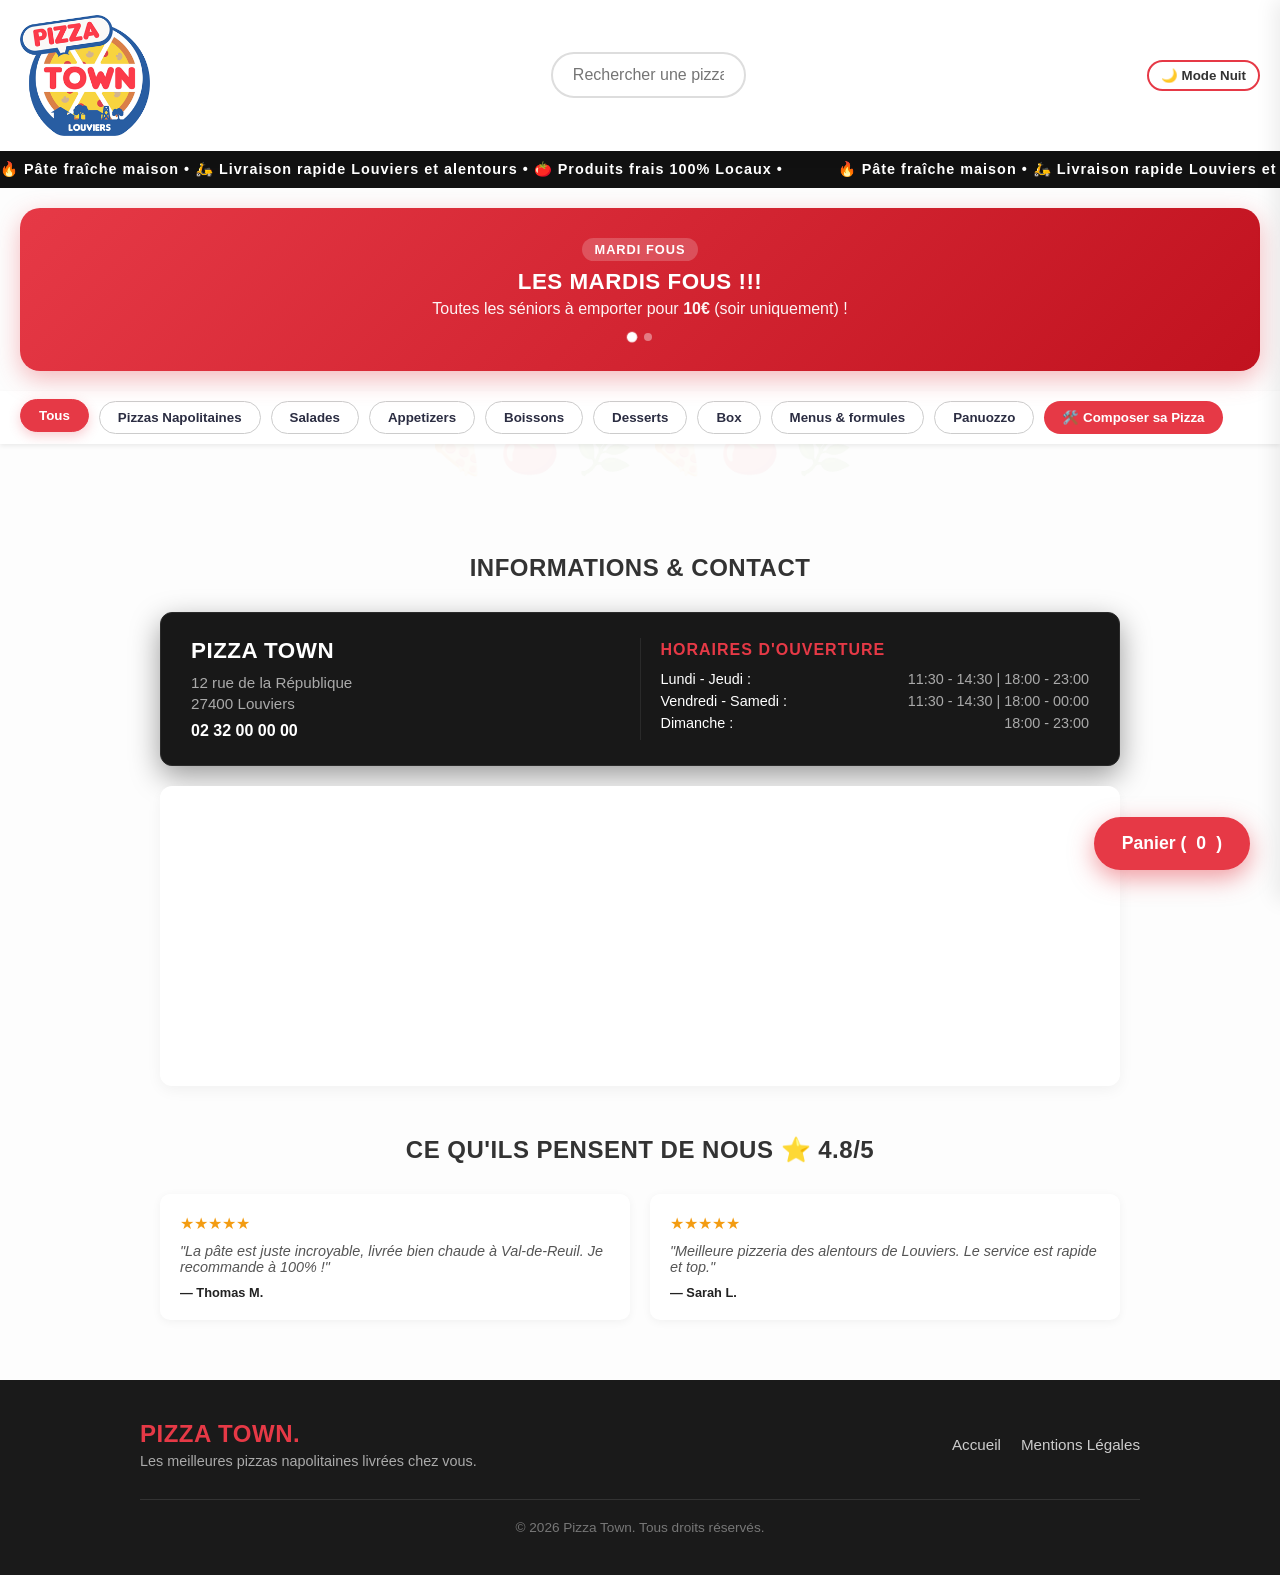
==== commit 4c9bb388: "Mise à jour front-end (admin, panier, promos, builder)" ====
--- a/index.html
+++ b/index.html
@@ -23,7 +23,6 @@
     <!-- BANDEAU DÉFILANT INFINI (MARQUEE) -->
     <div class="marquee-container">
         <div class="marquee-content">
-            <!-- On double le texte pour que la boucle soit invisible -->
             <span>🔥 Pâte fraîche maison • 🛵 Livraison rapide Louviers et alentours • 🍅 Produits frais 100% Locaux • </span>
             <span>🔥 Pâte fraîche maison • 🛵 Livraison rapide Louviers et alentours • 🍅 Produits frais 100% Locaux • </span>
         </div>
@@ -32,20 +31,17 @@
     <!-- CARROUSEL -->
     <div class="promo-carousel">
         <div class="carousel-track">
-            <!-- Slide 1 -->
             <div class="carousel-slide active">
                 <div class="promo-badge">Mardi Fous</div>
                 <h3>Les mardis FOUS !!!</h3>
                 <p>Toutes les séniors à emporter pour <strong>10€</strong> (soir uniquement) !</p>
             </div>
-            <!-- Slide 2 -->
             <div class="carousel-slide">
                 <div class="promo-badge">Offre Spéciale</div>
                 <h3>Une pizza achetée, la 2ème à -50% !</h3>
                 <p>Hors week-end sur Sénior et Méga à emporter uniquement !</p>
             </div>
         </div>
-        <!-- Indicateurs (les petits points) -->
         <div class="carousel-dots">
             <span class="dot active" data-slide="0"></span>
             <span class="dot" data-slide="1"></span>
@@ -64,7 +60,6 @@
         <button class="cat-btn" onclick="filtrerCategorie('menus')">Menus & formules</button>
         <button class="cat-btn" onclick="filtrerCategorie('panuozzo')">Panuozzo</button>
         
-        <!-- Bouton Pizza Builder -->
         <button class="cat-btn" onclick="ouvrirPizzaBuilder()" style="background: #E63946; color: white; font-weight: bold; border: none;">🛠️ Composer sa Pizza</button>
     </nav>
 
@@ -81,6 +76,12 @@
         </div>
         <div id="liste-articles-panier"></div>
         
+        <!-- Bloc Code Promo (Connecté à l'Admin) -->
+        <div style="padding: 0 15px; margin-bottom: 10px; display: flex; gap: 5px;">
+            <input type="text" id="input-code-promo" placeholder="Code promo..." style="flex: 1; padding: 8px; border: 1px solid #ccc; border-radius: 4px; text-transform: uppercase; font-size: 0.9rem;">
+            <button type="button" onclick="verifierCodePromo()" style="background: #333; color: white; border: none; padding: 8px 12px; border-radius: 4px; cursor: pointer; font-size: 0.9rem; font-weight: bold;">Appliquer</button>
+        </div>
+
         <!-- Bloc Upselling au panier -->
         <div id="upselling-box" style="background: rgba(230, 57, 70, 0.1); border: 1px dashed #E63946; padding: 12px; border-radius: 8px; margin: 15px; text-align: center;">
             <p style="font-size: 0.85rem; margin-bottom: 8px; font-weight: bold; color: inherit;">🔥 Offre Flash : Ajoutez un Coca-Cola 33cl pour 1.00€ !</p>
@@ -104,13 +105,11 @@
                 <button id="btn-fermer-modal" class="close-btn">✕</button>
             </div>
             
-            <!-- Choix du mode de commande -->
             <div class="mode-commande-container" style="display: flex; gap: 10px; margin-bottom: 20px;">
                 <button type="button" id="btn-mode-livraison" class="mode-btn active-mode" onclick="changerModeCommande('livraison')" style="flex: 1; padding: 10px; border: 2px solid #E63946; background: #E63946; color: white; border-radius: 8px; font-weight: bold; cursor: pointer;">🚚 Livraison</button>
                 <button type="button" id="btn-mode-emporter" class="mode-btn" onclick="changerModeCommande('emporter')" style="flex: 1; padding: 10px; border: 2px solid #ccc; background: #f1f1f1; color: #333; border-radius: 8px; font-weight: bold; cursor: pointer;">🛍️ À emporter</button>
             </div>
 
-            <!-- Champ Ville (Livraison) -->
             <div id="champ-ville-wrapper" style="margin-bottom: 15px;">
                 <label for="ville-client" style="display: block; font-size: 0.9rem; margin-bottom: 5px; font-weight: bold;">Ville de livraison :</label>
                 <select id="ville-client" style="width: 100%; padding: 10px; border-radius: 6px; border: 1px solid #ccc;">
@@ -138,7 +137,6 @@
                 </select>
             </div>
 
-            <!-- Champ heure de retrait (À emporter) -->
             <div id="champ-heure-wrapper" style="display: none; margin-bottom: 15px;">
                 <label for="heure-retrait" style="display: block; font-size: 0.9rem; margin-bottom: 5px; font-weight: bold;">Heure de retrait souhaitée :</label>
                 <input type="time" id="heure-retrait" style="width: 100%; padding: 10px; border-radius: 6px; border: 1px solid #ccc; box-sizing: border-box;">
@@ -179,7 +177,6 @@
             </div>
         </div>
 
-        <!-- Google Maps -->
         <div style="background: white; padding: 10px; border-radius: 12px; box-shadow: 0 4px 15px rgba(0,0,0,0.05); overflow: hidden; height: 300px;">
             <iframe width="100%" height="100%" style="border:0; border-radius: 8px;" loading="lazy" allowfullscreen src="https://www.google.com/maps/embed?pb=!1m18!1m12!1m3!1d20998.50893325066!2d1.1500!3d49.2100!2m3!1f0!2f0!3f0!3m2!1i1024!2i768!4f13.1!3m3!1m2!1s0x47e13e8d697b9739%3A0x40c14484fbdb580!2s27400%20Louviers!5e0!3m2!1sfr!2sfr!4v1650000000000!5m2!1sfr!2sfr"></iframe>
         </div>
@@ -219,22 +216,15 @@
         </div>
     </footer>
 
-    <!-- ========================================== -->
-    <!-- MODALES (BUILDER VISUEL & TRACKER)         -->
-    <!-- ========================================== -->
-
-    <!-- 1. MODALE PIZZA BUILDER (VISUEL EN DIRECT) -->
+    <!-- MODALES -->
     <div id="modal-builder" class="modal-overlay cache" style="position: fixed; top:0; left:0; width:100%; height:100%; background:rgba(0,0,0,0.7); display:flex; justify-content:center; align-items:center; z-index:2000;">
         <div style="background: white; color: #333; padding: 30px; border-radius: 12px; width: 90%; max-width: 550px; max-height: 90vh; overflow-y: auto; box-shadow: 0 10px 30px rgba(0,0,0,0.3);">
             <h2 style="margin-top: 0; color: #111; text-align: center;">Crée ta Pizza</h2>
             
-            <!-- LE VISUEL DE LA PIZZA EN DIRECT -->
             <div class="pizza-visual-container">
                 <div id="visuel-pate" class="pizza-layer pate">
-                    <!-- Les calques de sauce -->
                     <div id="visuel-sauce-tomate" class="pizza-layer sauce tomate active"></div>
                     <div id="visuel-sauce-creme" class="pizza-layer sauce creme"></div>
-                    <!-- Les calques d'ingrédients -->
                     <div id="visuel-mozzarella" class="pizza-layer ingredient mozza"></div>
                     <div id="visuel-chevre" class="pizza-layer ingredient chevre"></div>
                     <div id="visuel-viande" class="pizza-layer ingredient viande"></div>
@@ -246,8 +236,8 @@
                 </div>
             </div>
 
+            <!-- CORRECTION : on appelle la fonction exacte "ajouterPizzaCustom" -->
             <form id="form-builder" onsubmit="ajouterPizzaCustom(event)">
-                
                 <div style="margin: 15px 0;">
                     <label style="font-weight: bold; display: block; margin-bottom: 5px;">1. Taille :</label>
                     <select id="builder-taille" onchange="calculerPrixBuilder()" style="width:100%; padding:10px; border-radius:6px; border: 1px solid #ccc; font-size: 1rem;">
@@ -303,7 +293,7 @@
         </div>
     </div>
 
-    <!-- 2. MODALE DU TRACKER DE COMMANDE -->
+    <!-- TRACKER -->
     <div id="modal-tracker" class="modal-overlay cache" style="position: fixed; top:0; left:0; width:100%; height:100%; background:rgba(0,0,0,0.8); display:flex; justify-content:center; align-items:center; z-index:2000;">
         <div style="background: white; color: #333; padding: 30px; border-radius: 12px; width: 90%; max-width: 450px; text-align: center; box-shadow: 0 4px 20px rgba(0,0,0,0.2);">
             <h2 style="margin-top: 0; color: #111;">🍕 Suivi de votre Commande</h2>
--- a/style.css
+++ b/style.css
@@ -1153,4 +1153,246 @@
     background: radial-gradient(circle, rgba(255, 193, 7, 0.7) 15%, transparent 20%);
     background-size: 70px 70px;
     background-position: 10px 30px;
+}
+/* Importation des polices modernes depuis Google Fonts */
+@import url('https://fonts.googleapis.com/css2?family=Oswald:wght@500;700&family=Poppins:wght@300;400;600&display=swap');
+
+:root {
+    --primary: #E63946; /* Ton rouge vif signature */
+    --primary-hover: #d62828;
+    --bg-light: #fdfdfd;
+    --text-light: #333;
+    --card-bg-light: #ffffff;
+}
+
+/* Le fameux "vrai" mode sombre (Gris texturé, pas de noir pur) */
+body.dark-mode {
+    --bg-light: #18181b; /* Gris très profond (ZINC 900) */
+    --text-light: #f1f1f1;
+    --card-bg-light: #27272a; /* Gris carte (ZINC 800) */
+}
+
+body {
+    font-family: 'Poppins', sans-serif;
+    background-color: var(--bg-light);
+    color: var(--text-light);
+    transition: background-color 0.3s ease, color 0.3s ease;
+}
+
+/* Titres percutants façon pizzeria urbaine */
+h1, h2, h3, h4, .pizza-nom {
+    font-family: 'Oswald', sans-serif;
+    text-transform: uppercase;
+    letter-spacing: 0.5px;
+}
+.pizza-card {
+    background: var(--card-bg-light);
+    border-radius: 16px;
+    overflow: hidden; /* Garde l'image dans les bords arrondis lors du zoom */
+    box-shadow: 0 10px 20px rgba(0, 0, 0, 0.08);
+    transition: transform 0.3s ease, box-shadow 0.3s ease;
+    padding: 15px;
+    display: flex;
+    flex-direction: column;
+    border: 1px solid rgba(0,0,0,0.02);
+}
+
+body.dark-mode .pizza-card {
+    box-shadow: 0 10px 25px rgba(0, 0, 0, 0.4);
+    border: 1px solid rgba(255, 255, 255, 0.05);
+}
+
+/* Effet de profondeur au survol de la carte */
+.pizza-card:hover {
+    transform: translateY(-6px);
+    box-shadow: 0 15px 35px rgba(0, 0, 0, 0.15);
+}
+
+body.dark-mode .pizza-card:hover {
+    box-shadow: 0 15px 35px rgba(0, 0, 0, 0.6);
+}
+
+/* Animation de l'image (Léger Zoom) */
+.pizza-card img {
+    width: 100%;
+    border-radius: 12px;
+    transition: transform 0.4s ease;
+    object-fit: cover;
+}
+
+.pizza-card:hover img {
+    transform: scale(1.05); /* Le zoom appétissant */
+}
+
+/* Le bouton "Ajouter au panier" stylé */
+.add-btn {
+    font-family: 'Poppins', sans-serif;
+    font-weight: 600;
+    background-color: var(--primary);
+    color: white;
+    border: none;
+    border-radius: 10px;
+    padding: 12px;
+    cursor: pointer;
+    transition: all 0.2s ease;
+    margin-top: 15px;
+    display: flex;
+    justify-content: center;
+    align-items: center;
+    gap: 8px;
+    font-size: 0.95rem;
+}
+
+/* Ajout automatique d'une icône caddie dans le bouton */
+.add-btn::before {
+    content: '🛒';
+    font-size: 1.1rem;
+}
+
+.add-btn:hover {
+    background-color: var(--primary-hover);
+}
+
+.add-btn:active {
+    transform: scale(0.95); /* Le bouton s'enfonce quand on clique ! */
+}
+/* Filtres qui restent collés en haut de l'écran */
+.menu-categories {
+    position: sticky;
+    top: 0;
+    z-index: 100;
+    background-color: rgba(253, 253, 253, 0.95);
+    backdrop-filter: blur(10px); /* Effet de verre flouté style iOS */
+    padding: 15px 0;
+    border-bottom: 1px solid rgba(0,0,0,0.05);
+}
+
+body.dark-mode .menu-categories {
+    background-color: rgba(24, 24, 27, 0.95);
+    border-bottom: 1px solid rgba(255,255,255,0.05);
+}
+
+/* Design des boutons de filtre (pilules) */
+.cat-btn {
+    font-family: 'Poppins', sans-serif;
+    font-weight: 600;
+    border-radius: 25px;
+    padding: 8px 18px;
+    border: 1px solid #ccc;
+    transition: all 0.2s;
+    background: transparent;
+    cursor: pointer;
+}
+
+body.dark-mode .cat-btn {
+    color: var(--text-light);
+    border-color: #444;
+}
+
+.cat-btn.active {
+    background-color: var(--primary);
+    color: white;
+    border-color: var(--primary);
+}
+
+/* LE PANIER OMNIPRÉSENT */
+#btn-ouvrir-panier {
+    position: fixed;
+    bottom: 30px;
+    right: 30px;
+    z-index: 1000;
+    background-color: var(--primary);
+    color: white;
+    border: none;
+    border-radius: 50px;
+    padding: 16px 28px;
+    box-shadow: 0 8px 25px rgba(230, 57, 70, 0.5);
+    font-family: 'Poppins', sans-serif;
+    font-weight: bold;
+    font-size: 1.1rem;
+    cursor: pointer;
+    display: flex;
+    align-items: center;
+    gap: 10px;
+    transition: transform 0.2s, box-shadow 0.2s;
+}
+
+#btn-ouvrir-panier:hover {
+    transform: scale(1.05) translateY(-5px);
+    box-shadow: 0 12px 30px rgba(230, 57, 70, 0.6);
+}
+
+#btn-ouvrir-panier:active {
+    transform: scale(0.95); /* Effet clic */
+}
+/* ==========================================
+   ANIMATION 1 : ARRIÈRE-PLAN FLOTTANT (PARALLAXE)
+   ================================---------- */
+body::before {
+    content: '🍕 🍅 🌿 🍕 🍅 🌿';
+    position: fixed;
+    top: 0;
+    left: 0;
+    width: 100vw;
+    height: 100vh;
+    font-size: 3rem;
+    opacity: 0.03; /* Très discret en filigrane */
+    z-index: -1;
+    display: flex;
+    flex-wrap: wrap;
+    justify-content: space-around;
+    align-content: space-around;
+    pointer-events: none;
+    animation: floatBackground 15s ease-in-out infinite alternate;
+}
+
+@keyframes floatBackground {
+    0% { transform: translateY(0px) rotate(0deg); }
+    100% { transform: translateY(-20px) rotate(3deg); }
+}
+
+/* ==========================================
+   ANIMATION 2 : REBOND ÉLASTIQUE DU PANIER (PULSE)
+   ================================---------- */
+@keyframes elasticBounce {
+    0% { transform: scale(1); }
+    30% { transform: scale(1.25) rotate(-3deg); }
+    50% { transform: scale(0.9) rotate(2deg); }
+    70% { transform: scale(1.1); }
+    100% { transform: scale(1); }
+}
+
+.panier-pulse {
+    animation: elasticBounce 0.6s cubic-bezier(0.175, 0.885, 0.32, 1.275);
+}
+
+/* ==========================================
+   ANIMATION 3 : APPARITION EN CASCADE (STAGGERED FADE-IN)
+   ================================---------- */
+@keyframes fadeInUp {
+    from {
+        opacity: 0;
+        transform: translateY(20px);
+    }
+    to {
+        opacity: 1;
+        transform: translateY(0);
+    }
+}
+
+.pizza-card {
+    animation: fadeInUp 0.4s ease forwards;
+}
+
+/* ==========================================
+   ANIMATION 4 : BOUTON SUCCÈS (TRANSFORMATION)
+   ================================---------- */
+.add-btn.success {
+    background-color: var(--success, #2a9d8f) !important;
+    pointer-events: none;
+    transition: background-color 0.3s ease;
+}
+
+.add-btn.success::before {
+    content: '✓';
 }
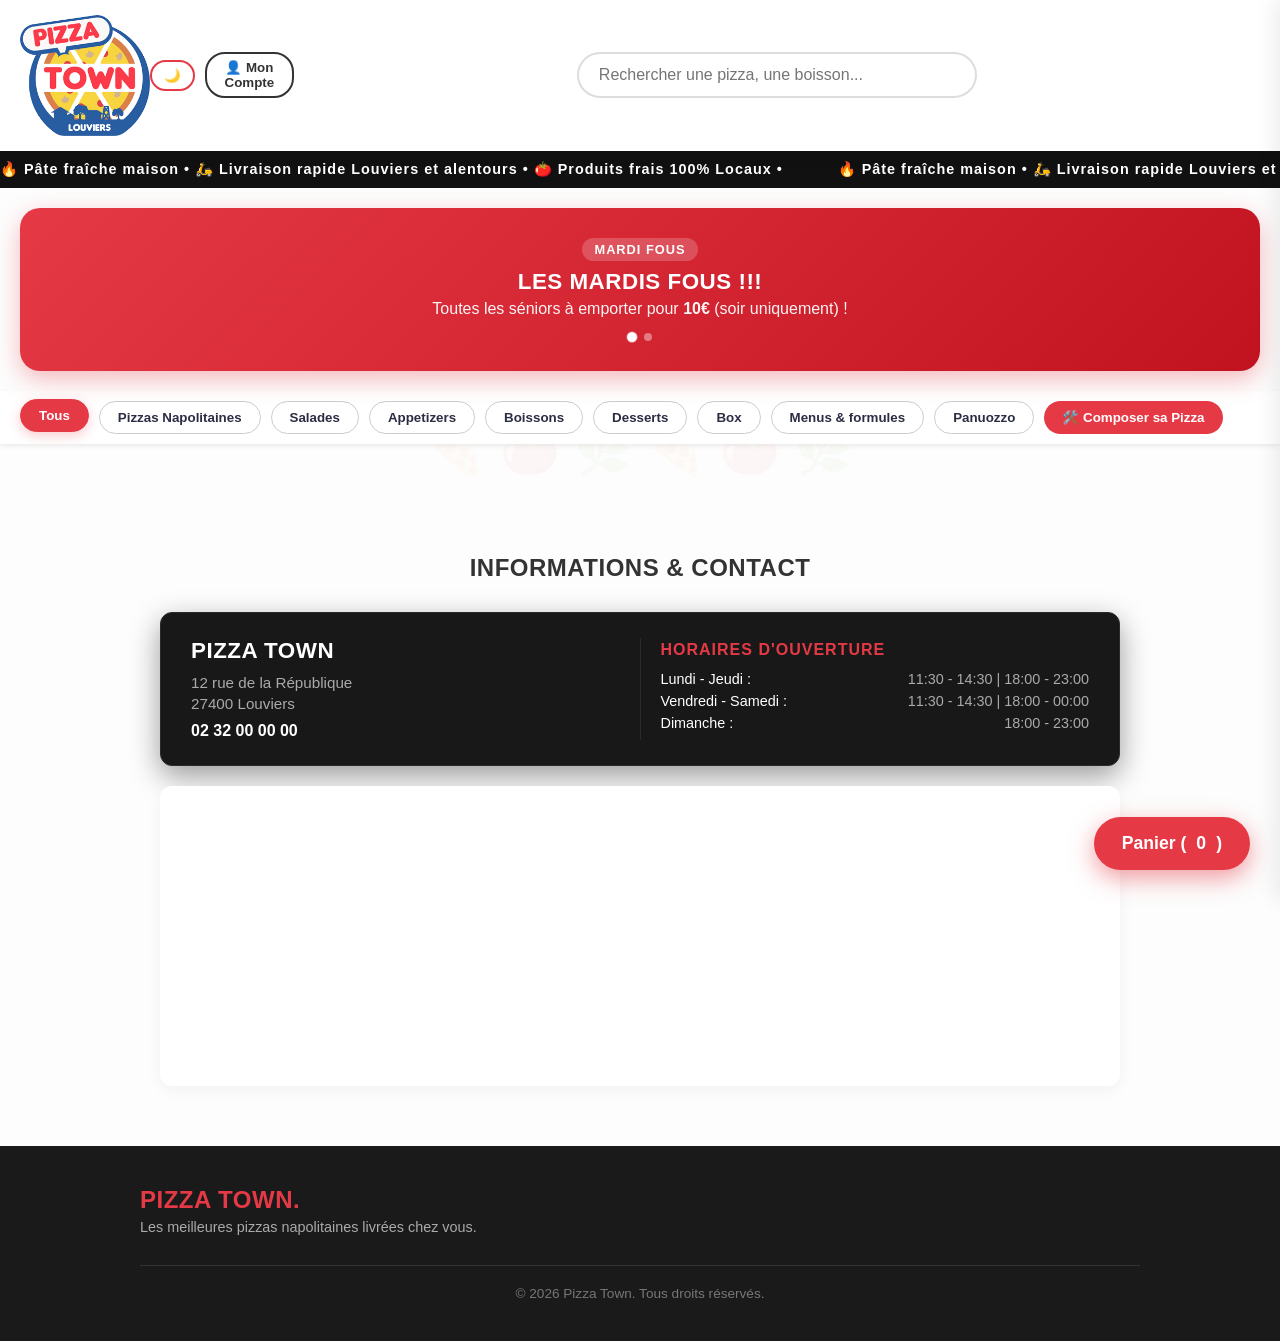
==== commit e292e48b: "Ajout adresse précise, kill-switch horaire et code promo" ====
--- a/index.html
+++ b/index.html
@@ -11,16 +11,21 @@
     <!-- EN-TÊTE -->
     <header class="navbar">
         <img src="images/logo-pizza-town.png" alt="Pizza Town" id="logo" style="width: 130px; height: auto;">
-        <button id="btn-ouvrir-panier" class="cart-btn">
-             Panier (<span id="compteur-panier">0</span>)
-        </button>
-        <div class="search-container" style="text-align: center; margin: 20px 0;">
+        
+        <div style="display: flex; gap: 10px; align-items: center;">
+            <button id="btn-ouvrir-panier" class="cart-btn">
+                 Panier (<span id="compteur-panier">0</span>)
+            </button>
+            <button onclick="toggleDarkMode()" style="background: none; border: 2px solid #E63946; color: inherit; padding: 6px 12px; border-radius: 20px; cursor: pointer; font-weight: bold; transition: 0.2s;" id="dark-btn">🌙</button>
+            <button id="btn-compte" onclick="gererClicCompte()" style="background: none; border: 2px solid #333; color: inherit; padding: 6px 12px; border-radius: 20px; cursor: pointer; font-weight: bold; transition: 0.2s;">👤 Mon Compte</button>
+        </div>
+        
+        <div class="search-container" style="text-align: center; margin: 20px 0; width: 100%;">
             <input type="text" id="input-recherche" placeholder="Rechercher une pizza, une boisson..." style="padding: 12px 20px; width: 80%; max-width: 400px; border: 2px solid #ddd; border-radius: 25px; font-size: 16px; outline: none; transition: border-color 0.3s ease;">
         </div>
-        <button onclick="toggleDarkMode()" style="background: none; border: 2px solid #E63946; color: inherit; padding: 6px 12px; border-radius: 20px; cursor: pointer; font-weight: bold; transition: 0.2s;" id="dark-btn">🌙 Mode Nuit</button>
     </header>
 
-    <!-- BANDEAU DÉFILANT INFINI (MARQUEE) -->
+    <!-- BANDEAU DÉFILANT INFINI -->
     <div class="marquee-container">
         <div class="marquee-content">
             <span>🔥 Pâte fraîche maison • 🛵 Livraison rapide Louviers et alentours • 🍅 Produits frais 100% Locaux • </span>
@@ -59,7 +64,6 @@
         <button class="cat-btn" onclick="filtrerCategorie('box')">Box</button>
         <button class="cat-btn" onclick="filtrerCategorie('menus')">Menus & formules</button>
         <button class="cat-btn" onclick="filtrerCategorie('panuozzo')">Panuozzo</button>
-        
         <button class="cat-btn" onclick="ouvrirPizzaBuilder()" style="background: #E63946; color: white; font-weight: bold; border: none;">🛠️ Composer sa Pizza</button>
     </nav>
 
@@ -76,13 +80,11 @@
         </div>
         <div id="liste-articles-panier"></div>
         
-        <!-- Bloc Code Promo (Connecté à l'Admin) -->
         <div style="padding: 0 15px; margin-bottom: 10px; display: flex; gap: 5px;">
-            <input type="text" id="input-code-promo" placeholder="Code promo..." style="flex: 1; padding: 8px; border: 1px solid #ccc; border-radius: 4px; text-transform: uppercase; font-size: 0.9rem;">
-            <button type="button" onclick="verifierCodePromo()" style="background: #333; color: white; border: none; padding: 8px 12px; border-radius: 4px; cursor: pointer; font-size: 0.9rem; font-weight: bold;">Appliquer</button>
-        </div>
-
-        <!-- Bloc Upselling au panier -->
+            <input type="text" id="input-code-promo" placeholder="Code promo..." style="flex: 1; padding: 8px; border: 1px solid #ccc; border-radius: 4px; text-transform: uppercase;">
+            <button type="button" onclick="verifierCodePromo()" style="background: #333; color: white; border: none; padding: 8px 12px; border-radius: 4px; cursor: pointer; font-weight: bold;">Appliquer</button>
+        </div>
+
         <div id="upselling-box" style="background: rgba(230, 57, 70, 0.1); border: 1px dashed #E63946; padding: 12px; border-radius: 8px; margin: 15px; text-align: center;">
             <p style="font-size: 0.85rem; margin-bottom: 8px; font-weight: bold; color: inherit;">🔥 Offre Flash : Ajoutez un Coca-Cola 33cl pour 1.00€ !</p>
             <button type="button" onclick="ajouterUpselling('Coca-Cola 33cl', 1.00)" style="background: #E63946; color: white; padding: 6px 12px; font-size: 0.8rem; border: none; border-radius: 4px; cursor: pointer; font-weight: bold;">Ajouter à ma commande</button>
@@ -112,7 +114,7 @@
 
             <div id="champ-ville-wrapper" style="margin-bottom: 15px;">
                 <label for="ville-client" style="display: block; font-size: 0.9rem; margin-bottom: 5px; font-weight: bold;">Ville de livraison :</label>
-                <select id="ville-client" style="width: 100%; padding: 10px; border-radius: 6px; border: 1px solid #ccc;">
+                <select id="ville-client" style="width: 100%; padding: 10px; border-radius: 6px; border: 1px solid #ccc; margin-bottom: 10px;">
                     <option value="">-- Choisissez votre commune --</option>
                     <option value="Incarville">Incarville (Min. 10€)</option>
                     <option value="La haye-le-comte">La haye-le-comte (Min. 10€)</option>
@@ -135,6 +137,9 @@
                     <option value="Ailly">Ailly (Min. 30€)</option>
                     <option value="Canappeville">Canappeville (Min. 30€)</option>
                 </select>
+
+                <label for="adresse-client" style="display: block; font-size: 0.9rem; margin-bottom: 5px; font-weight: bold;">Adresse précise (N°, rue, bâtiment) :</label>
+                <input type="text" id="adresse-client" placeholder="Ex: 12 rue de la République" style="width: 100%; padding: 10px; border-radius: 6px; border: 1px solid #ccc; box-sizing: border-box;">
             </div>
 
             <div id="champ-heure-wrapper" style="display: none; margin-bottom: 15px;">
@@ -156,10 +161,9 @@
         </div>
     </div>
 
-    <!-- SECTION INFORMATIONS, HORAIRES & CONTACT -->
+    <!-- SECTIONS INFOS & FOOTER -->
     <section id="infos" style="max-width: 1000px; margin: 50px auto; padding: 0 20px; font-family: inherit;">
         <h2 style="text-align: center; margin-bottom: 30px; color: inherit;">Informations & Contact</h2>
-        
         <div class="contact-horaires-card">
             <div class="card-section">
                 <h3>Pizza Town</h3>
@@ -176,137 +180,120 @@
                 </ul>
             </div>
         </div>
-
         <div style="background: white; padding: 10px; border-radius: 12px; box-shadow: 0 4px 15px rgba(0,0,0,0.05); overflow: hidden; height: 300px;">
             <iframe width="100%" height="100%" style="border:0; border-radius: 8px;" loading="lazy" allowfullscreen src="https://www.google.com/maps/embed?pb=!1m18!1m12!1m3!1d20998.50893325066!2d1.1500!3d49.2100!2m3!1f0!2f0!3f0!3m2!1i1024!2i768!4f13.1!3m3!1m2!1s0x47e13e8d697b9739%3A0x40c14484fbdb580!2s27400%20Louviers!5e0!3m2!1sfr!2sfr!4v1650000000000!5m2!1sfr!2sfr"></iframe>
         </div>
     </section>
 
-    <!-- SECTION AVIS CLIENTS -->
-    <section id="avis" style="max-width: 1000px; margin: 50px auto; padding: 0 20px;">
-        <h2 style="text-align: center; margin-bottom: 30px; color: inherit;">Ce qu'ils pensent de nous ⭐ 4.8/5</h2>
-        <div style="display: grid; grid-template-columns: repeat(auto-fit, minmax(280px, 1fr)); gap: 20px;">
-            <div style="background: white; padding: 20px; border-radius: 10px; box-shadow: 0 2px 10px rgba(0,0,0,0.05);">
-                <p style="color: #f39c12; margin: 0 0 10px 0;">★★★★★</p>
-                <p style="font-size: 0.9rem; color: #555; font-style: italic;">"La pâte est juste incroyable, livrée bien chaude à Val-de-Reuil. Je recommande à 100% !"</p>
-                <p style="font-size: 0.8rem; font-weight: bold; color: #222; margin-top: 10px;">— Thomas M.</p>
-            </div>
-            <div style="background: white; padding: 20px; border-radius: 10px; box-shadow: 0 2px 10px rgba(0,0,0,0.05);">
-                <p style="color: #f39c12; margin: 0 0 10px 0;">★★★★★</p>
-                <p style="font-size: 0.9rem; color: #555; font-style: italic;">"Meilleure pizzeria des alentours de Louviers. Le service est rapide et top."</p>
-                <p style="font-size: 0.8rem; font-weight: bold; color: #222; margin-top: 10px;">— Sarah L.</p>
-            </div>
-        </div>
-    </section>
-
-    <!-- FOOTER -->
     <footer style="background: #1a1a1a; color: #fff; padding: 40px 20px; margin-top: 60px; font-family: inherit;">
         <div style="max-width: 1000px; margin: auto; display: flex; justify-content: space-between; align-items: center; flex-wrap: wrap; gap: 20px;">
             <div>
                 <h3 style="margin: 0 0 5px 0; color: #E63946; font-size: 1.5rem;">PIZZA TOWN.</h3>
                 <p style="margin: 0; color: #aaa; font-size: 0.9rem;">Les meilleures pizzas napolitaines livrées chez vous.</p>
             </div>
-            <div style="display: flex; gap: 20px; font-size: 0.95rem;">
-                <a href="index.html" style="color: #ccc; text-decoration: none; transition: color 0.2s;">Accueil</a>
-                <a href="mentions-legales.html" style="color: #ccc; text-decoration: none; transition: color 0.2s;">Mentions Légales</a>
-            </div>
         </div>
         <div style="max-width: 1000px; margin: 30px auto 0 auto; border-top: 1px solid #333; padding-top: 20px; text-align: center; color: #777; font-size: 0.85rem;">
             &copy; 2026 Pizza Town. Tous droits réservés. 
         </div>
     </footer>
 
-    <!-- MODALES -->
+    <!-- ========================================== -->
+    <!-- NOUVELLES MODALES : COMPTES CLIENTS        -->
+    <!-- ========================================== -->
+
+    <!-- MODALE CONNEXION -->
+    <div id="modal-login" class="modal-overlay cache" style="position: fixed; top:0; left:0; width:100%; height:100%; background:rgba(0,0,0,0.7); display:flex; justify-content:center; align-items:center; z-index:2000;">
+        <div style="background: white; color: #333; padding: 30px; border-radius: 12px; width: 90%; max-width: 400px; box-shadow: 0 10px 30px rgba(0,0,0,0.3); position: relative;">
+            <button onclick="fermerModalesAuth()" class="close-btn" style="position: absolute; top: 15px; right: 15px;">✕</button>
+            <h2 style="margin-top: 0; color: #E63946; text-align: center;">Connexion</h2>
+            <form id="form-login" onsubmit="handleLogin(event)">
+                <input type="email" id="login-email" placeholder="Adresse Email" required style="width:100%; padding:10px; margin-bottom:15px; border-radius:6px; border:1px solid #ccc; box-sizing: border-box;">
+                <input type="password" id="login-password" placeholder="Mot de passe" required style="width:100%; padding:10px; margin-bottom:15px; border-radius:6px; border:1px solid #ccc; box-sizing: border-box;">
+                <button type="submit" style="width:100%; padding:12px; background:#333; color:white; border:none; border-radius:6px; font-weight:bold; cursor:pointer;">Se connecter</button>
+            </form>
+            <div style="text-align: center; margin-top: 15px; font-size: 0.9rem;">
+                <a href="#" onclick="basculerModalAuth('forgot')" style="color: #E63946; text-decoration: none;">Mot de passe oublié ?</a><br><br>
+                Pas encore de compte ? <a href="#" onclick="basculerModalAuth('register')" style="color: #333; font-weight: bold; text-decoration: none;">S'inscrire</a>
+            </div>
+        </div>
+    </div>
+
+    <!-- MODALE INSCRIPTION -->
+    <div id="modal-register" class="modal-overlay cache" style="position: fixed; top:0; left:0; width:100%; height:100%; background:rgba(0,0,0,0.7); display:flex; justify-content:center; align-items:center; z-index:2000;">
+        <div style="background: white; color: #333; padding: 30px; border-radius: 12px; width: 90%; max-width: 450px; box-shadow: 0 10px 30px rgba(0,0,0,0.3); position: relative; max-height: 90vh; overflow-y: auto;">
+            <button onclick="fermerModalesAuth()" class="close-btn" style="position: absolute; top: 15px; right: 15px;">✕</button>
+            <h2 style="margin-top: 0; color: #E63946; text-align: center;">Créer un compte</h2>
+            <form id="form-register" onsubmit="handleRegister(event)">
+                <input type="text" id="reg-nom" placeholder="Prénom et Nom" required style="width:100%; padding:10px; margin-bottom:10px; border-radius:6px; border:1px solid #ccc; box-sizing: border-box;">
+                <input type="email" id="reg-email" placeholder="Adresse Email" required style="width:100%; padding:10px; margin-bottom:10px; border-radius:6px; border:1px solid #ccc; box-sizing: border-box;">
+                <input type="password" id="reg-password" placeholder="Mot de passe" required style="width:100%; padding:10px; margin-bottom:10px; border-radius:6px; border:1px solid #ccc; box-sizing: border-box;">
+                <input type="tel" id="reg-tel" placeholder="Téléphone (ex: 06...)" required style="width:100%; padding:10px; margin-bottom:10px; border-radius:6px; border:1px solid #ccc; box-sizing: border-box;">
+                <input type="text" id="reg-adresse" placeholder="Adresse précise (Optionnel)" style="width:100%; padding:10px; margin-bottom:10px; border-radius:6px; border:1px solid #ccc; box-sizing: border-box;">
+                <input type="text" id="reg-ville" placeholder="Ville (Optionnel)" style="width:100%; padding:10px; margin-bottom:15px; border-radius:6px; border:1px solid #ccc; box-sizing: border-box;">
+                
+                <label style="display: flex; align-items: flex-start; gap: 10px; font-size: 0.85rem; margin-bottom: 20px; cursor: pointer;">
+                    <input type="checkbox" id="reg-newsletter" style="margin-top: 3px;">
+                    <span>J'accepte de recevoir les offres exclusives et codes promos de Pizza Town par email.</span>
+                </label>
+
+                <button type="submit" style="width:100%; padding:12px; background:#E63946; color:white; border:none; border-radius:6px; font-weight:bold; cursor:pointer;">Créer mon compte</button>
+            </form>
+            <div style="text-align: center; margin-top: 15px; font-size: 0.9rem;">
+                Déjà un compte ? <a href="#" onclick="basculerModalAuth('login')" style="color: #333; font-weight: bold; text-decoration: none;">Se connecter</a>
+            </div>
+        </div>
+    </div>
+
+    <!-- MODALE MOT DE PASSE OUBLIÉ -->
+    <div id="modal-forgot" class="modal-overlay cache" style="position: fixed; top:0; left:0; width:100%; height:100%; background:rgba(0,0,0,0.7); display:flex; justify-content:center; align-items:center; z-index:2000;">
+        <div style="background: white; color: #333; padding: 30px; border-radius: 12px; width: 90%; max-width: 400px; box-shadow: 0 10px 30px rgba(0,0,0,0.3); position: relative;">
+            <button onclick="fermerModalesAuth()" class="close-btn" style="position: absolute; top: 15px; right: 15px;">✕</button>
+            <h2 style="margin-top: 0; color: #E63946; text-align: center;">Mot de passe oublié</h2>
+            <p style="font-size: 0.9rem; text-align: center; margin-bottom: 20px;">Entrez votre email pour recevoir un lien de réinitialisation.</p>
+            <form id="form-forgot" onsubmit="handleForgot(event)">
+                <input type="email" id="forgot-email" placeholder="Adresse Email" required style="width:100%; padding:10px; margin-bottom:15px; border-radius:6px; border:1px solid #ccc; box-sizing: border-box;">
+                <button type="submit" style="width:100%; padding:12px; background:#333; color:white; border:none; border-radius:6px; font-weight:bold; cursor:pointer;">Envoyer le lien</button>
+            </form>
+            <div style="text-align: center; margin-top: 15px; font-size: 0.9rem;">
+                <a href="#" onclick="basculerModalAuth('login')" style="color: #333; font-weight: bold; text-decoration: none;">Retour à la connexion</a>
+            </div>
+        </div>
+    </div>
+
+    <!-- MODALE ESPACE CLIENT (DASHBOARD) -->
+    <div id="modal-account" class="modal-overlay cache" style="position: fixed; top:0; left:0; width:100%; height:100%; background:rgba(0,0,0,0.7); display:flex; justify-content:center; align-items:center; z-index:2000;">
+        <div style="background: white; color: #333; padding: 30px; border-radius: 12px; width: 90%; max-width: 500px; box-shadow: 0 10px 30px rgba(0,0,0,0.3); position: relative;">
+            <button onclick="fermerModalesAuth()" class="close-btn" style="position: absolute; top: 15px; right: 15px;">✕</button>
+            <h2 style="margin-top: 0; color: #2a9d8f; text-align: center;">Mon Espace</h2>
+            
+            <div style="background: #f9f9f9; padding: 15px; border-radius: 8px; margin-bottom: 20px; border: 1px solid #eee;">
+                <h4 style="margin: 0 0 10px 0; color: #333;">Mes Informations</h4>
+                <p style="margin: 3px 0; font-size: 0.9rem;"><b>Nom :</b> <span id="acc-nom"></span></p>
+                <p style="margin: 3px 0; font-size: 0.9rem;"><b>Email :</b> <span id="acc-email"></span></p>
+                <p style="margin: 3px 0; font-size: 0.9rem;"><b>Téléphone :</b> <span id="acc-tel"></span></p>
+                <p style="margin: 3px 0; font-size: 0.9rem;"><b>Adresse par défaut :</b> <span id="acc-adresse"></span></p>
+            </div>
+
+            <div style="text-align: center; margin-top: 20px;">
+                <button onclick="handleLogout()" style="background: #E63946; color: white; border: none; padding: 10px 20px; border-radius: 6px; font-weight: bold; cursor: pointer;">Déconnexion</button>
+            </div>
+        </div>
+    </div>
+
+    <!-- MODALES EXISTANTES (Builder, Tracker) -->
     <div id="modal-builder" class="modal-overlay cache" style="position: fixed; top:0; left:0; width:100%; height:100%; background:rgba(0,0,0,0.7); display:flex; justify-content:center; align-items:center; z-index:2000;">
-        <div style="background: white; color: #333; padding: 30px; border-radius: 12px; width: 90%; max-width: 550px; max-height: 90vh; overflow-y: auto; box-shadow: 0 10px 30px rgba(0,0,0,0.3);">
-            <h2 style="margin-top: 0; color: #111; text-align: center;">Crée ta Pizza</h2>
-            
-            <div class="pizza-visual-container">
-                <div id="visuel-pate" class="pizza-layer pate">
-                    <div id="visuel-sauce-tomate" class="pizza-layer sauce tomate active"></div>
-                    <div id="visuel-sauce-creme" class="pizza-layer sauce creme"></div>
-                    <div id="visuel-mozzarella" class="pizza-layer ingredient mozza"></div>
-                    <div id="visuel-chevre" class="pizza-layer ingredient chevre"></div>
-                    <div id="visuel-viande" class="pizza-layer ingredient viande"></div>
-                    <div id="visuel-poulet" class="pizza-layer ingredient poulet"></div>
-                    <div id="visuel-champignons" class="pizza-layer ingredient champis"></div>
-                    <div id="visuel-miel" class="pizza-layer ingredient miel"></div>
-                    <div id="visuel-oignons" class="pizza-layer ingredient oignons"></div>
-                    <div id="visuel-poivrons" class="pizza-layer ingredient poivrons"></div>
-                </div>
-            </div>
-
-            <!-- CORRECTION : on appelle la fonction exacte "ajouterPizzaCustom" -->
-            <form id="form-builder" onsubmit="ajouterPizzaCustom(event)">
-                <div style="margin: 15px 0;">
-                    <label style="font-weight: bold; display: block; margin-bottom: 5px;">1. Taille :</label>
-                    <select id="builder-taille" onchange="calculerPrixBuilder()" style="width:100%; padding:10px; border-radius:6px; border: 1px solid #ccc; font-size: 1rem;">
-                        <option value="9.00" data-nom="Junior">Junior (9.00€)</option>
-                        <option value="11.90" data-nom="Senior" selected>Senior (11.90€)</option>
-                        <option value="16.90" data-nom="Méga">Méga (16.90€)</option>
-                    </select>
-                </div>
-
-                <div style="margin: 15px 0;">
-                    <label style="font-weight: bold; display: block; margin-bottom: 5px;">2. Base :</label>
-                    <select id="builder-base" onchange="changerBaseVisuelle()" style="width:100%; padding:10px; border-radius:6px; border: 1px solid #ccc; font-size: 1rem;">
-                        <option value="Sauce Tomate">Sauce Tomate</option>
-                        <option value="Crème Fraîche">Crème Fraîche</option>
-                    </select>
-                </div>
-                
-                <div style="margin: 15px 0;">
-                    <label style="font-weight: bold; display: block; margin-bottom: 10px;">3. Ingrédients (+1.50€) :</label>
-                    <div style="display: grid; grid-template-columns: repeat(2, 1fr); gap: 10px;">
-                        <label style="border: 2px solid #ddd; padding: 10px; border-radius: 8px; cursor: pointer; text-align: center; transition: 0.2s;">
-                            <input type="checkbox" name="ingredient" value="Mozzarella" data-layer="visuel-mozzarella" onchange="majStyleEtPrix(this)" style="display:none;"> Mozzarella
-                        </label>
-                        <label style="border: 2px solid #ddd; padding: 10px; border-radius: 8px; cursor: pointer; text-align: center; transition: 0.2s;">
-                            <input type="checkbox" name="ingredient" value="Chèvre" data-layer="visuel-chevre" onchange="majStyleEtPrix(this)" style="display:none;"> Chèvre
-                        </label>
-                        <label style="border: 2px solid #ddd; padding: 10px; border-radius: 8px; cursor: pointer; text-align: center; transition: 0.2s;">
-                            <input type="checkbox" name="ingredient" value="Viande Hachée" data-layer="visuel-viande" onchange="majStyleEtPrix(this)" style="display:none;"> Viande Hachée
-                        </label>
-                        <label style="border: 2px solid #ddd; padding: 10px; border-radius: 8px; cursor: pointer; text-align: center; transition: 0.2s;">
-                            <input type="checkbox" name="ingredient" value="Poulet" data-layer="visuel-poulet" onchange="majStyleEtPrix(this)" style="display:none;"> Poulet
-                        </label>
-                        <label style="border: 2px solid #ddd; padding: 10px; border-radius: 8px; cursor: pointer; text-align: center; transition: 0.2s;">
-                            <input type="checkbox" name="ingredient" value="Champignons" data-layer="visuel-champignons" onchange="majStyleEtPrix(this)" style="display:none;"> Champignons
-                        </label>
-                        <label style="border: 2px solid #ddd; padding: 10px; border-radius: 8px; cursor: pointer; text-align: center; transition: 0.2s;">
-                            <input type="checkbox" name="ingredient" value="Miel" data-layer="visuel-miel" onchange="majStyleEtPrix(this)" style="display:none;"> Miel
-                        </label>
-                        <label style="border: 2px solid #ddd; padding: 10px; border-radius: 8px; cursor: pointer; text-align: center; transition: 0.2s;">
-                            <input type="checkbox" name="ingredient" value="Oignons" data-layer="visuel-oignons" onchange="majStyleEtPrix(this)" style="display:none;"> Oignons
-                        </label>
-                        <label style="border: 2px solid #ddd; padding: 10px; border-radius: 8px; cursor: pointer; text-align: center; transition: 0.2s;">
-                            <input type="checkbox" name="ingredient" value="Poivrons" data-layer="visuel-poivrons" onchange="majStyleEtPrix(this)" style="display:none;"> Poivrons
-                        </label>
-                    </div>
-                </div>
-                
-                <div style="display: flex; gap: 10px; margin-top: 25px;">
-                    <button type="submit" id="btn-prix-builder" style="flex: 1; background: #E63946; padding: 15px; color: white; border: none; border-radius: 6px; font-weight: bold; font-size: 1.1rem; cursor:pointer;">Ajouter au panier (11.90 €)</button>
-                    <button type="button" onclick="fermerBuilder()" style="background: #666; padding: 15px; color: white; border: none; border-radius: 6px; font-weight: bold; cursor:pointer;">Annuler</button>
-                </div>
-            </form>
-        </div>
-    </div>
-
-    <!-- TRACKER -->
+        <!-- Code du builder existant... conservé dans app.js -->
+    </div>
     <div id="modal-tracker" class="modal-overlay cache" style="position: fixed; top:0; left:0; width:100%; height:100%; background:rgba(0,0,0,0.8); display:flex; justify-content:center; align-items:center; z-index:2000;">
-        <div style="background: white; color: #333; padding: 30px; border-radius: 12px; width: 90%; max-width: 450px; text-align: center; box-shadow: 0 4px 20px rgba(0,0,0,0.2);">
+        <div style="background: white; color: #333; padding: 30px; border-radius: 12px; width: 90%; max-width: 450px; text-align: center;">
             <h2 style="margin-top: 0; color: #111;">🍕 Suivi de votre Commande</h2>
-            <p style="color: #666; font-size: 0.9rem; margin-bottom: 20px;">Votre commande est transmise en cuisine en temps réel.</p>
-            
             <div style="display: flex; flex-direction: column; gap: 15px; text-align: left; margin: 20px 0; background: #f9f9f9; padding: 20px; border-radius: 8px;">
                 <div id="step-1" style="font-weight: bold; color: #2a9d8f; font-size: 1.1rem;">✔ Commande validée</div>
                 <div id="step-2" style="color: #888; font-size: 1.1rem;">⏳ En cours de préparation</div>
                 <div id="step-3" style="color: #888; font-size: 1.1rem;">🔥 Au four</div>
-                <div id="step-4" style="color: #888; font-size: 1.1rem;">🚀 En route / Prête à être récupérée</div>
-            </div>
-
-            <button onclick="fermerTracker()" style="background: #E63946; color: white; border: none; padding: 12px 25px; border-radius: 6px; font-weight: bold; margin-top: 15px; cursor:pointer;">Fermer le suivi</button>
+                <div id="step-4" style="color: #888; font-size: 1.1rem;">🚀 Prête !</div>
+            </div>
+            <button onclick="fermerTracker()" style="background: #E63946; color: white; border: none; padding: 12px 25px; border-radius: 6px; font-weight: bold; cursor:pointer;">Fermer le suivi</button>
         </div>
     </div>
 
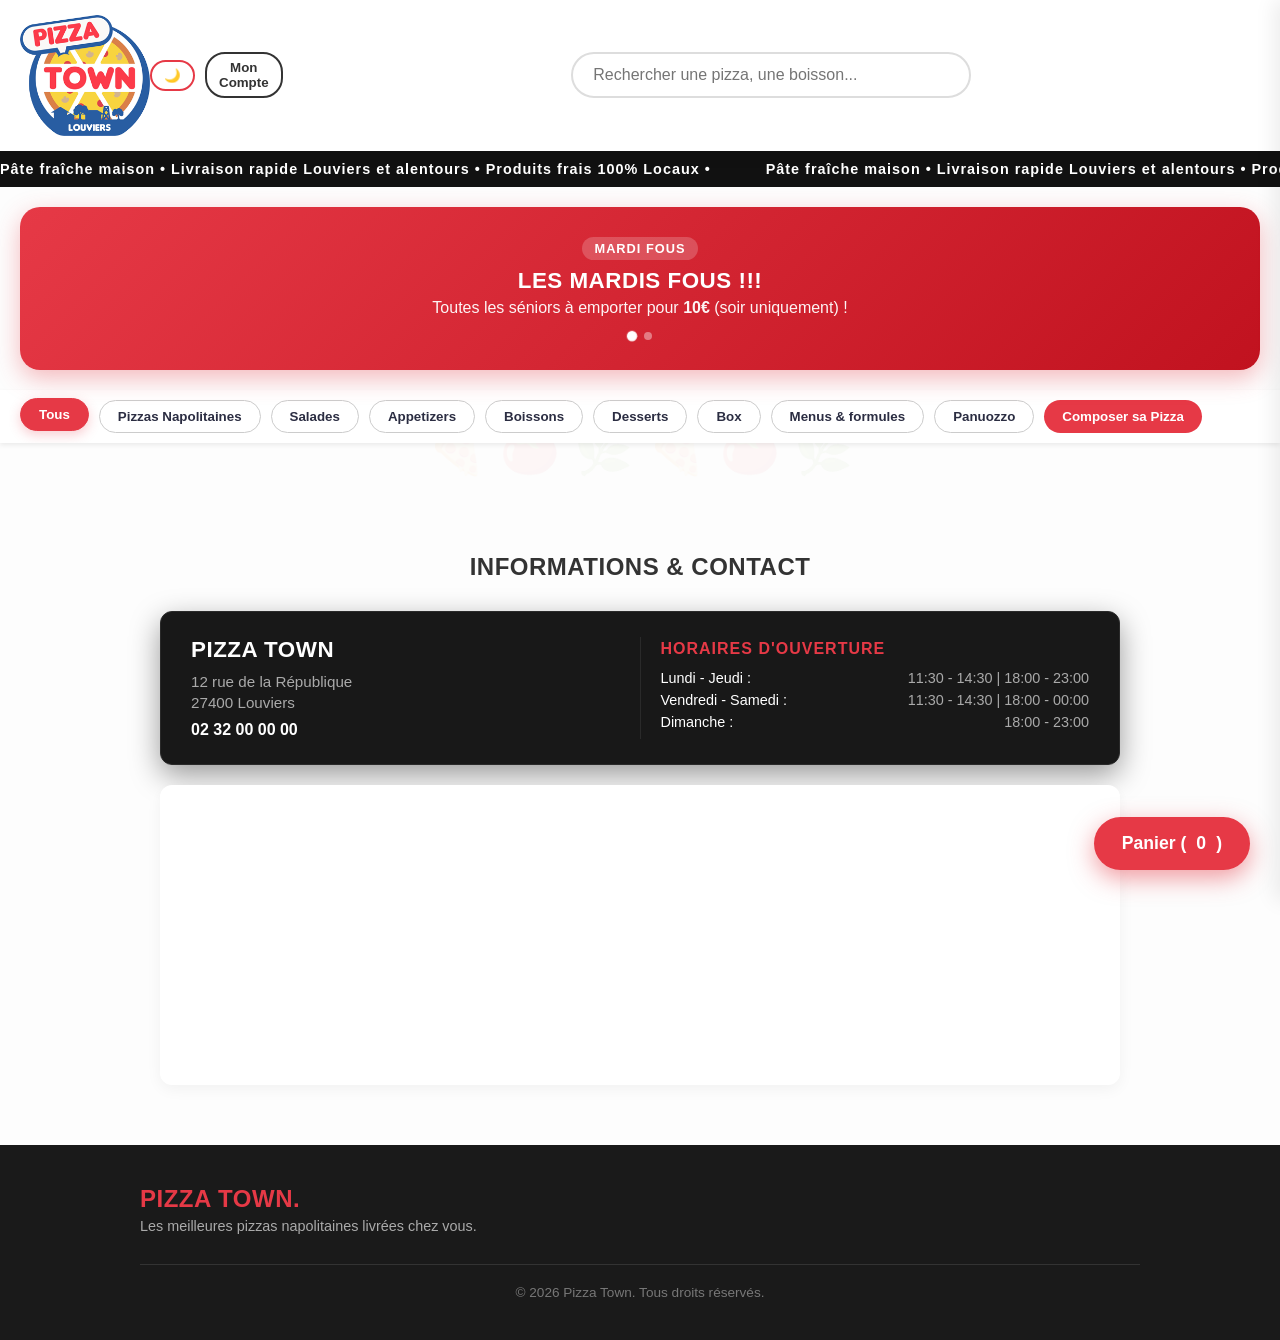
==== commit 6715b9b1: "Ajout adresse précise, kill-switch horaire et code promo" ====
--- a/index.html
+++ b/index.html
@@ -17,7 +17,7 @@
                  Panier (<span id="compteur-panier">0</span>)
             </button>
             <button onclick="toggleDarkMode()" style="background: none; border: 2px solid #E63946; color: inherit; padding: 6px 12px; border-radius: 20px; cursor: pointer; font-weight: bold; transition: 0.2s;" id="dark-btn">🌙</button>
-            <button id="btn-compte" onclick="gererClicCompte()" style="background: none; border: 2px solid #333; color: inherit; padding: 6px 12px; border-radius: 20px; cursor: pointer; font-weight: bold; transition: 0.2s;">👤 Mon Compte</button>
+            <button id="btn-compte" onclick="gererClicCompte()" style="background: none; border: 2px solid #333; color: inherit; padding: 6px 12px; border-radius: 20px; cursor: pointer; font-weight: bold; transition: 0.2s;">Mon Compte</button>
         </div>
         
         <div class="search-container" style="text-align: center; margin: 20px 0; width: 100%;">
@@ -28,8 +28,8 @@
     <!-- BANDEAU DÉFILANT INFINI -->
     <div class="marquee-container">
         <div class="marquee-content">
-            <span>🔥 Pâte fraîche maison • 🛵 Livraison rapide Louviers et alentours • 🍅 Produits frais 100% Locaux • </span>
-            <span>🔥 Pâte fraîche maison • 🛵 Livraison rapide Louviers et alentours • 🍅 Produits frais 100% Locaux • </span>
+            <span>Pâte fraîche maison • Livraison rapide Louviers et alentours • Produits frais 100% Locaux • </span>
+            <span>Pâte fraîche maison • Livraison rapide Louviers et alentours • Produits frais 100% Locaux • </span>
         </div>
     </div>
 
@@ -64,7 +64,7 @@
         <button class="cat-btn" onclick="filtrerCategorie('box')">Box</button>
         <button class="cat-btn" onclick="filtrerCategorie('menus')">Menus & formules</button>
         <button class="cat-btn" onclick="filtrerCategorie('panuozzo')">Panuozzo</button>
-        <button class="cat-btn" onclick="ouvrirPizzaBuilder()" style="background: #E63946; color: white; font-weight: bold; border: none;">🛠️ Composer sa Pizza</button>
+        <button class="cat-btn" onclick="ouvrirPizzaBuilder()" style="background: #E63946; color: white; font-weight: bold; border: none;">Composer sa Pizza</button>
     </nav>
 
     <!-- GRILLE PRODUITS -->
@@ -86,7 +86,7 @@
         </div>
 
         <div id="upselling-box" style="background: rgba(230, 57, 70, 0.1); border: 1px dashed #E63946; padding: 12px; border-radius: 8px; margin: 15px; text-align: center;">
-            <p style="font-size: 0.85rem; margin-bottom: 8px; font-weight: bold; color: inherit;">🔥 Offre Flash : Ajoutez un Coca-Cola 33cl pour 1.00€ !</p>
+            <p style="font-size: 0.85rem; margin-bottom: 8px; font-weight: bold; color: inherit;">Offre Flash : Ajoutez un Coca-Cola 33cl pour 1.00€ !</p>
             <button type="button" onclick="ajouterUpselling('Coca-Cola 33cl', 1.00)" style="background: #E63946; color: white; padding: 6px 12px; font-size: 0.8rem; border: none; border-radius: 4px; cursor: pointer; font-weight: bold;">Ajouter à ma commande</button>
         </div>
 
@@ -108,8 +108,8 @@
             </div>
             
             <div class="mode-commande-container" style="display: flex; gap: 10px; margin-bottom: 20px;">
-                <button type="button" id="btn-mode-livraison" class="mode-btn active-mode" onclick="changerModeCommande('livraison')" style="flex: 1; padding: 10px; border: 2px solid #E63946; background: #E63946; color: white; border-radius: 8px; font-weight: bold; cursor: pointer;">🚚 Livraison</button>
-                <button type="button" id="btn-mode-emporter" class="mode-btn" onclick="changerModeCommande('emporter')" style="flex: 1; padding: 10px; border: 2px solid #ccc; background: #f1f1f1; color: #333; border-radius: 8px; font-weight: bold; cursor: pointer;">🛍️ À emporter</button>
+                <button type="button" id="btn-mode-livraison" class="mode-btn active-mode" onclick="changerModeCommande('livraison')" style="flex: 1; padding: 10px; border: 2px solid #E63946; background: #E63946; color: white; border-radius: 8px; font-weight: bold; cursor: pointer;">Livraison</button>
+                <button type="button" id="btn-mode-emporter" class="mode-btn" onclick="changerModeCommande('emporter')" style="flex: 1; padding: 10px; border: 2px solid #ccc; background: #f1f1f1; color: #333; border-radius: 8px; font-weight: bold; cursor: pointer;">À emporter</button>
             </div>
 
             <div id="champ-ville-wrapper" style="margin-bottom: 15px;">
@@ -197,14 +197,10 @@
         </div>
     </footer>
 
-    <!-- ========================================== -->
-    <!-- NOUVELLES MODALES : COMPTES CLIENTS        -->
-    <!-- ========================================== -->
-
     <!-- MODALE CONNEXION -->
     <div id="modal-login" class="modal-overlay cache" style="position: fixed; top:0; left:0; width:100%; height:100%; background:rgba(0,0,0,0.7); display:flex; justify-content:center; align-items:center; z-index:2000;">
         <div style="background: white; color: #333; padding: 30px; border-radius: 12px; width: 90%; max-width: 400px; box-shadow: 0 10px 30px rgba(0,0,0,0.3); position: relative;">
-            <button onclick="fermerModalesAuth()" class="close-btn" style="position: absolute; top: 15px; right: 15px;">✕</button>
+            <button onclick="fermerModalesAuth()" class="close-btn" style="position: absolute; top: 15px; right: 15px; background: transparent; cursor: pointer;">✕</button>
             <h2 style="margin-top: 0; color: #E63946; text-align: center;">Connexion</h2>
             <form id="form-login" onsubmit="handleLogin(event)">
                 <input type="email" id="login-email" placeholder="Adresse Email" required style="width:100%; padding:10px; margin-bottom:15px; border-radius:6px; border:1px solid #ccc; box-sizing: border-box;">
@@ -221,13 +217,13 @@
     <!-- MODALE INSCRIPTION -->
     <div id="modal-register" class="modal-overlay cache" style="position: fixed; top:0; left:0; width:100%; height:100%; background:rgba(0,0,0,0.7); display:flex; justify-content:center; align-items:center; z-index:2000;">
         <div style="background: white; color: #333; padding: 30px; border-radius: 12px; width: 90%; max-width: 450px; box-shadow: 0 10px 30px rgba(0,0,0,0.3); position: relative; max-height: 90vh; overflow-y: auto;">
-            <button onclick="fermerModalesAuth()" class="close-btn" style="position: absolute; top: 15px; right: 15px;">✕</button>
+            <button onclick="fermerModalesAuth()" class="close-btn" style="position: absolute; top: 15px; right: 15px; background: transparent; cursor: pointer;">✕</button>
             <h2 style="margin-top: 0; color: #E63946; text-align: center;">Créer un compte</h2>
             <form id="form-register" onsubmit="handleRegister(event)">
                 <input type="text" id="reg-nom" placeholder="Prénom et Nom" required style="width:100%; padding:10px; margin-bottom:10px; border-radius:6px; border:1px solid #ccc; box-sizing: border-box;">
                 <input type="email" id="reg-email" placeholder="Adresse Email" required style="width:100%; padding:10px; margin-bottom:10px; border-radius:6px; border:1px solid #ccc; box-sizing: border-box;">
                 <input type="password" id="reg-password" placeholder="Mot de passe" required style="width:100%; padding:10px; margin-bottom:10px; border-radius:6px; border:1px solid #ccc; box-sizing: border-box;">
-                <input type="tel" id="reg-tel" placeholder="Téléphone (ex: 06...)" required style="width:100%; padding:10px; margin-bottom:10px; border-radius:6px; border:1px solid #ccc; box-sizing: border-box;">
+                <input type="tel" id="reg-tel" placeholder="Téléphone" required style="width:100%; padding:10px; margin-bottom:10px; border-radius:6px; border:1px solid #ccc; box-sizing: border-box;">
                 <input type="text" id="reg-adresse" placeholder="Adresse précise (Optionnel)" style="width:100%; padding:10px; margin-bottom:10px; border-radius:6px; border:1px solid #ccc; box-sizing: border-box;">
                 <input type="text" id="reg-ville" placeholder="Ville (Optionnel)" style="width:100%; padding:10px; margin-bottom:15px; border-radius:6px; border:1px solid #ccc; box-sizing: border-box;">
                 
@@ -247,7 +243,7 @@
     <!-- MODALE MOT DE PASSE OUBLIÉ -->
     <div id="modal-forgot" class="modal-overlay cache" style="position: fixed; top:0; left:0; width:100%; height:100%; background:rgba(0,0,0,0.7); display:flex; justify-content:center; align-items:center; z-index:2000;">
         <div style="background: white; color: #333; padding: 30px; border-radius: 12px; width: 90%; max-width: 400px; box-shadow: 0 10px 30px rgba(0,0,0,0.3); position: relative;">
-            <button onclick="fermerModalesAuth()" class="close-btn" style="position: absolute; top: 15px; right: 15px;">✕</button>
+            <button onclick="fermerModalesAuth()" class="close-btn" style="position: absolute; top: 15px; right: 15px; background: transparent; cursor: pointer;">✕</button>
             <h2 style="margin-top: 0; color: #E63946; text-align: center;">Mot de passe oublié</h2>
             <p style="font-size: 0.9rem; text-align: center; margin-bottom: 20px;">Entrez votre email pour recevoir un lien de réinitialisation.</p>
             <form id="form-forgot" onsubmit="handleForgot(event)">
@@ -260,38 +256,61 @@
         </div>
     </div>
 
-    <!-- MODALE ESPACE CLIENT (DASHBOARD) -->
+    <!-- MODALE ESPACE CLIENT -->
     <div id="modal-account" class="modal-overlay cache" style="position: fixed; top:0; left:0; width:100%; height:100%; background:rgba(0,0,0,0.7); display:flex; justify-content:center; align-items:center; z-index:2000;">
-        <div style="background: white; color: #333; padding: 30px; border-radius: 12px; width: 90%; max-width: 500px; box-shadow: 0 10px 30px rgba(0,0,0,0.3); position: relative;">
-            <button onclick="fermerModalesAuth()" class="close-btn" style="position: absolute; top: 15px; right: 15px;">✕</button>
-            <h2 style="margin-top: 0; color: #2a9d8f; text-align: center;">Mon Espace</h2>
+        <div style="background: white; color: #333; padding: 0; border-radius: 12px; width: 90%; max-width: 600px; box-shadow: 0 10px 30px rgba(0,0,0,0.3); position: relative; overflow: hidden;">
             
-            <div style="background: #f9f9f9; padding: 15px; border-radius: 8px; margin-bottom: 20px; border: 1px solid #eee;">
-                <h4 style="margin: 0 0 10px 0; color: #333;">Mes Informations</h4>
-                <p style="margin: 3px 0; font-size: 0.9rem;"><b>Nom :</b> <span id="acc-nom"></span></p>
-                <p style="margin: 3px 0; font-size: 0.9rem;"><b>Email :</b> <span id="acc-email"></span></p>
-                <p style="margin: 3px 0; font-size: 0.9rem;"><b>Téléphone :</b> <span id="acc-tel"></span></p>
-                <p style="margin: 3px 0; font-size: 0.9rem;"><b>Adresse par défaut :</b> <span id="acc-adresse"></span></p>
-            </div>
-
-            <div style="text-align: center; margin-top: 20px;">
-                <button onclick="handleLogout()" style="background: #E63946; color: white; border: none; padding: 10px 20px; border-radius: 6px; font-weight: bold; cursor: pointer;">Déconnexion</button>
-            </div>
-        </div>
-    </div>
-
-    <!-- MODALES EXISTANTES (Builder, Tracker) -->
+            <!-- En-tête du Dashboard -->
+            <div style="background: #1a1a1a; color: white; padding: 30px; text-align: center; position: relative;">
+                <button onclick="fermerModalesAuth()" class="close-btn" style="position: absolute; top: 15px; right: 15px; color: white; border-color: rgba(255,255,255,0.3); background: transparent; cursor: pointer;">✕</button>
+                <h2 style="margin: 0; font-size: 1.6rem; font-weight: 600;">Bonjour, <span id="acc-prenom"></span> !</h2>
+                <p style="margin: 5px 0 0 0; color: #aaa; font-size: 0.9rem;">Bienvenue dans votre espace Pizza Town</p>
+            </div>
+
+            <!-- Corps du Dashboard -->
+            <div style="padding: 30px; max-height: 60vh; overflow-y: auto;">
+                
+                <!-- Section : Informations -->
+                <div style="display: flex; justify-content: space-between; align-items: center; border-bottom: 2px solid #eee; padding-bottom: 10px; margin-bottom: 15px;">
+                    <h3 style="margin: 0; color: #E63946; font-size: 1.1rem;">Mes Informations</h3>
+                </div>
+                
+                <div style="display: grid; grid-template-columns: 1fr 1fr; gap: 15px; margin-bottom: 30px; background: #f9f9f9; padding: 20px; border-radius: 8px; border: 1px solid #eaeaea;">
+                    <div><span style="color:#888; font-size:0.75rem; text-transform:uppercase; font-weight:bold;">Nom complet</span><br><strong id="acc-nom" style="font-size:0.95rem;"></strong></div>
+                    <div><span style="color:#888; font-size:0.75rem; text-transform:uppercase; font-weight:bold;">Email</span><br><strong id="acc-email" style="font-size:0.95rem;"></strong></div>
+                    <div><span style="color:#888; font-size:0.75rem; text-transform:uppercase; font-weight:bold;">Téléphone</span><br><strong id="acc-tel" style="font-size:0.95rem;"></strong></div>
+                    <div><span style="color:#888; font-size:0.75rem; text-transform:uppercase; font-weight:bold;">Adresse par défaut</span><br><strong id="acc-adresse" style="font-size:0.95rem;"></strong></div>
+                </div>
+
+                <!-- Section : Historique de commandes -->
+                <div style="display: flex; justify-content: space-between; align-items: center; border-bottom: 2px solid #eee; padding-bottom: 10px; margin-bottom: 15px;">
+                    <h3 style="margin: 0; color: #E63946; font-size: 1.1rem;">Historique des Commandes</h3>
+                </div>
+
+                <div id="acc-historique" style="display: flex; flex-direction: column; gap: 10px; margin-bottom: 20px;">
+                    <!-- L'historique sera injecté ici par JavaScript -->
+                    <p style="color: #888; font-style: italic; text-align: center; padding: 10px;">Chargement de vos commandes...</p>
+                </div>
+
+                <!-- Bouton de Déconnexion -->
+                <div style="text-align: center; margin-top: 30px;">
+                    <button onclick="handleLogout()" style="background: transparent; color: #E63946; border: 2px solid #E63946; padding: 10px 25px; border-radius: 25px; font-weight: bold; cursor: pointer; transition: 0.2s;" onmouseover="this.style.background='#E63946'; this.style.color='white'" onmouseout="this.style.background='transparent'; this.style.color='#E63946'">Déconnexion</button>
+                </div>
+            </div>
+        </div>
+    </div>
+
+    <!-- MODALES EXISTANTES -->
     <div id="modal-builder" class="modal-overlay cache" style="position: fixed; top:0; left:0; width:100%; height:100%; background:rgba(0,0,0,0.7); display:flex; justify-content:center; align-items:center; z-index:2000;">
-        <!-- Code du builder existant... conservé dans app.js -->
     </div>
     <div id="modal-tracker" class="modal-overlay cache" style="position: fixed; top:0; left:0; width:100%; height:100%; background:rgba(0,0,0,0.8); display:flex; justify-content:center; align-items:center; z-index:2000;">
         <div style="background: white; color: #333; padding: 30px; border-radius: 12px; width: 90%; max-width: 450px; text-align: center;">
-            <h2 style="margin-top: 0; color: #111;">🍕 Suivi de votre Commande</h2>
+            <h2 style="margin-top: 0; color: #111;">Suivi de votre Commande</h2>
             <div style="display: flex; flex-direction: column; gap: 15px; text-align: left; margin: 20px 0; background: #f9f9f9; padding: 20px; border-radius: 8px;">
-                <div id="step-1" style="font-weight: bold; color: #2a9d8f; font-size: 1.1rem;">✔ Commande validée</div>
-                <div id="step-2" style="color: #888; font-size: 1.1rem;">⏳ En cours de préparation</div>
-                <div id="step-3" style="color: #888; font-size: 1.1rem;">🔥 Au four</div>
-                <div id="step-4" style="color: #888; font-size: 1.1rem;">🚀 Prête !</div>
+                <div id="step-1" style="font-weight: bold; color: #2a9d8f; font-size: 1.1rem;">Commande validée</div>
+                <div id="step-2" style="color: #888; font-size: 1.1rem;">En cours de préparation</div>
+                <div id="step-3" style="color: #888; font-size: 1.1rem;">Au four</div>
+                <div id="step-4" style="color: #888; font-size: 1.1rem;">Prête !</div>
             </div>
             <button onclick="fermerTracker()" style="background: #E63946; color: white; border: none; padding: 12px 25px; border-radius: 6px; font-weight: bold; cursor:pointer;">Fermer le suivi</button>
         </div>
